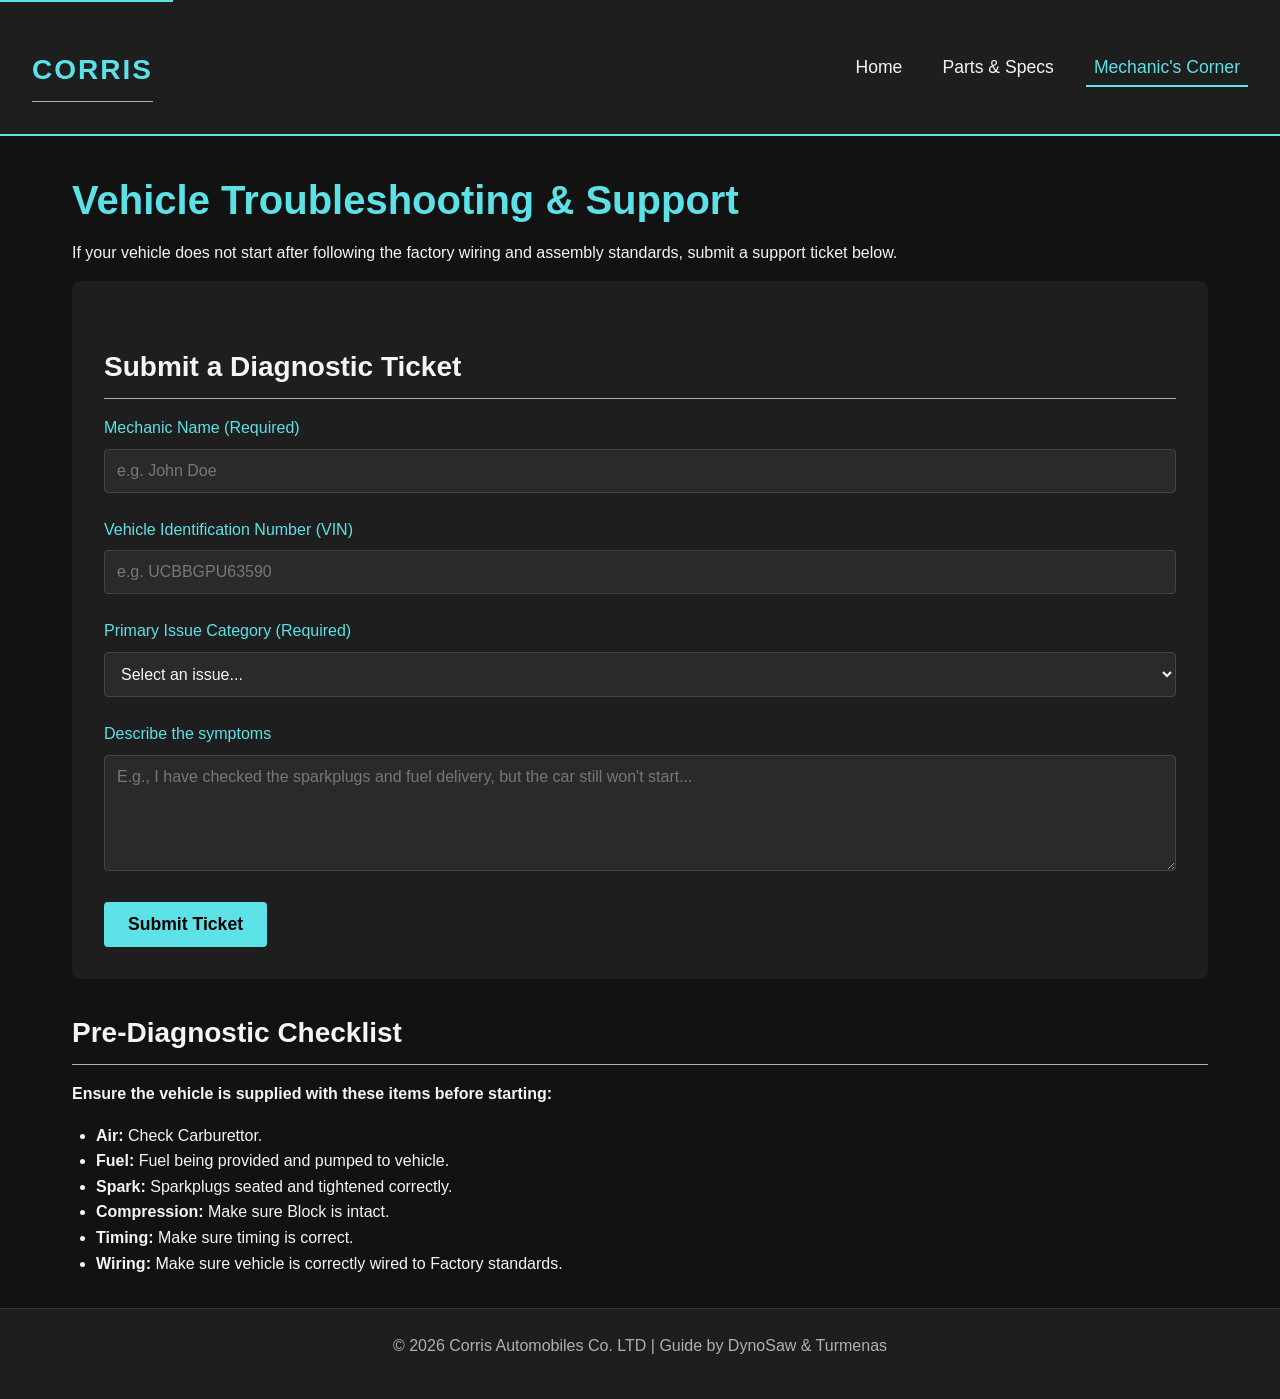
==== contact.html @ 5069670e "oi oio" ====
<!DOCTYPE html>
<html lang="en">
<head>
    <meta charset="UTF-8">
    <meta name="viewport" content="width=device-width, initial-scale=1.0">
    
    <!-- Privalomi SEO atributai -->
    <meta name="description" content="Submit your Corris Rivett troubleshooting issues. Get support for engine cranking, carburettor tuning, and wiring problems.">
    <meta name="keywords" content="Corris Rivett support, Troubleshooting, Engine issues, Mechanic help, My Winter Car">
    <meta name="author" content="Turmenas">
    
    <title>Mechanic's Support | Corris Rivett Manual</title>
    
    <link rel="stylesheet" href="css/style.css">
</head>
<body>

    <!-- 2.1 Operable: Keyboard accessible skip link -->
    <a href="#main-content" class="skip-link">Skip to main content</a>

    <!-- 4.1 Robust: Semantic header -->
    <header role="banner">
        <div class="logo-container">
            <h2>CORRIS</h2>
        </div>
        
        <!-- 3.3 Predictable: Consistent Navigation -->
        <nav id="main-nav" aria-label="Main Navigation" role="navigation">
            <ul>
                <li><a href="index.html">Home</a></li>
                <li><a href="parts.html">Parts & Specs</a></li>
                <!-- 4.2 ARIA: aria-current identifies the active page -->
                <li><a href="contact.html" class="active" aria-current="page">Mechanic's Corner</a></li>
            </ul>
        </nav>
    </header>

    <!-- 4.1 Robust: Main landmark -->
    <main id="main-content" role="main">
        
        <h1>Vehicle Troubleshooting & Support</h1>
        <p>If your vehicle does not start after following the factory wiring and assembly standards, submit a support ticket below.</p>

        <!-- PRIVALOMAS ELEMENTAS: FORMA SU BENT 3 ELEMENTAIS -->
        <section class="support-form-section" aria-labelledby="form-title">
            <h2 id="form-title">Submit a Diagnostic Ticket</h2>
            
            <!-- 3.2 Understandable: Aiški forma su label'iais ir aprašymais -->
            <form action="#" method="POST" class="diagnostic-form" novalidate>
                
                <!-- 1 Formos elementas: Text Input -->
                <div class="form-group">
                    <label for="mechanic-name">Mechanic Name (Required)</label>
                    <input type="text" id="mechanic-name" name="mechanic_name" required aria-required="true" placeholder="e.g. John Doe">
                </div>

                <!-- Papildomas elementas, kad forma atrodytų profesionaliau (VIN) -->
                <div class="form-group">
                    <label for="vin-number">Vehicle Identification Number (VIN)</label>
                    <input type="text" id="vin-number" name="vin_number" aria-describedby="vin-help" placeholder="e.g. UCBBGPU63590">
                    <!-- aria-describedby nuoroda į šį tekstą -->
                    <span id="vin-help" class="help-text"></span>
                </div>

                <!-- 2 Formos elementas: Select Dropdown (Paimta iš 45-46 psl.) -->
                <div class="form-group">
                    <label for="issue-type">Primary Issue Category (Required)</label>
                    <select id="issue-type" name="issue_type" required aria-required="true">
                        <option value="" disabled selected>Select an issue...</option>
                        <option value="crank-no-start">Vehicle Cranks but does not turn over</option>
                        <option value="starts-then-dies">Vehicle Turns over but shuts off shortly after</option>
                        <option value="chirping">High pitched chirping sound (Distributor)</option>
                        <option value="squealing">Constant squealing sound (Alternator/Fuel Pump)</option>
                        <option value="shooting-flames">Carburettor is shooting flames</option>
                        <option value="white-smoke">White smoke emerging from engine bay</option>
                        <option value="other">Other issue...</option>
                    </select>
                </div>

                <!-- 3 Formos elementas: Textarea -->
                <div class="form-group">
                    <label for="issue-description">Describe the symptoms</label>
                    <textarea id="issue-description" name="issue_description" rows="5" placeholder="E.g., I have checked the sparkplugs and fuel delivery, but the car still won't start..."></textarea>
                </div>

                <!-- Formos mygtukas -->
                <div class="form-actions">
                    <button type="submit" class="submit-btn">Submit Ticket</button>
                </div>

            </form>
        </section>

        <!-- Informacinė sekcija (Paimta iš 45 psl.) -->
        <section class="checklist-section" aria-labelledby="checklist-title">
            <h2 id="checklist-title">Pre-Diagnostic Checklist</h2>
            <p><strong>Ensure the vehicle is supplied with these items before starting:</strong></p>
            <ul>
                <li><strong>Air:</strong> Check Carburettor.</li>
                <li><strong>Fuel:</strong> Fuel being provided and pumped to vehicle.</li>
                <li><strong>Spark:</strong> Sparkplugs seated and tightened correctly.</li>
                <li><strong>Compression:</strong> Make sure Block is intact.</li>
                <li><strong>Timing:</strong> Make sure timing is correct.</li>
                <li><strong>Wiring:</strong> Make sure vehicle is correctly wired to Factory standards.</li>
            </ul>
        </section>
        
    </main>

    <footer role="contentinfo">
        <p>&copy; 2026 Corris Automobiles Co. LTD | Guide by DynoSaw & Turmenas</p>
    </footer>

</body>
</html>
---- css/style.css ----
/* ==========================================================================
   CSS RESET & VARIABLES (AAA Accessibility Standards)
   ========================================================================== */
:root {
    /* Colors - High Contrast for AAA (Dark Theme) */
    --bg-color: #121212;          /* Labai tamsus fonas */
    --surface-color: #1e1e1e;     /* Kortelių/Lentelių fonas */
    --text-color: #f5f5f5;        /* Beveik baltas tekstas (Contrast ratio > 15:1) */
    --text-muted: #b0b0b0;        /* Pagalbinis tekstas */
    --accent-color: #5ce1e6;      /* Corris Blue (Prisitaikyta tamsiam fonui) */
    --accent-hover: #3bc2c8;      
    --error-color: #ff5252;
    --focus-ring: 3px solid #ffab00; /* Ryškus geltonas fokusas klaviatūros naršymui */

    /* Typography using rem for 300% zoom scaling (WCAG 1.4) */
    --font-base: 1rem;            /* 16px */
    --font-h1: 2.5rem;            /* 40px */
    --font-h2: 1.75rem;           /* 28px */
    --font-h3: 1.25rem;           /* 20px */
}

/* Base Reset */
*, *::before, *::after {
    box-sizing: border-box;
    margin: 0;
    padding: 0;
}

body {
    font-family: 'Segoe UI', Tahoma, Geneva, Verdana, sans-serif;
    background-color: var(--bg-color);
    color: var(--text-color);
    line-height: 1.6;
    min-height: 100vh;
    display: flex;
    flex-direction: column;
}

/* ==========================================================================
   ACCESSIBILITY & UTILITIES
   ========================================================================== */
/* Skip to main content link (WCAG 2.1 Operable) */
.skip-link {
    position: absolute;
    top: -40px;
    left: 0;
    background: var(--accent-color);
    color: #000;
    padding: 8px;
    z-index: 100;
    font-weight: bold;
    text-decoration: none;
}

.skip-link:focus {
    top: 0;
    outline: var(--focus-ring);
}

/* Visas interaktyvus turinys turi turėti aiškų fokusą (WCAG 2.2) */
a:focus-visible, button:focus-visible, input:focus-visible, select:focus-visible, textarea:focus-visible, .table-container:focus-visible, .tuning-card:focus-visible {
    outline: var(--focus-ring);
    outline-offset: 2px;
}

/* Turn off smooth transitions if user prefers reduced motion (WCAG 2.4) */
@media (prefers-reduced-motion: reduce) {
    * {
        transition: none !important;
    }
}

/* ==========================================================================
   HEADER & NAVIGATION
   ========================================================================== */
header {
    background-color: var(--surface-color);
    padding: 1rem 2rem;
    display: flex;
    justify-content: space-between;
    align-items: center;
    border-bottom: 2px solid var(--accent-color);
}

.logo-container h2 {
    color: var(--accent-color);
    font-size: var(--font-h2);
    letter-spacing: 2px;
    text-transform: uppercase;
}

#main-nav ul {
    list-style: none;
    display: flex;
    gap: 1.5rem;
}

#main-nav a {
    color: var(--text-color);
    text-decoration: none;
    font-size: 1.1rem;
    font-weight: 500;
    padding: 0.5rem;
    border-bottom: 2px solid transparent;
    transition: color 0.3s, border-bottom 0.3s;
}

#main-nav a:hover {
    color: var(--accent-color);
}

#main-nav a.active {
    color: var(--accent-color);
    border-bottom: 2px solid var(--accent-color);
}

/* ==========================================================================
   MAIN CONTENT & TYPOGRAPHY
   ========================================================================== */
main {
    flex: 1;
    padding: 2rem;
    max-width: 1200px; /* Standartinis plotis tekstiniams puslapiams (Home/Contact) */
    margin: 0 auto;
    width: 100%;
    transition: max-width 0.3s ease; /* Sklandus perėjimas, jei keistųsi dydis */
}

main.wide-layout {
    max-width: 95%; /* Išnaudoja beveik visą ekrano plotį */
    padding: 2rem 4rem; /* Šiek tiek didesni tarpai šonuose, kad tekstas neliptų prie krašto */
}

h1 {
    font-size: var(--font-h1);
    margin-bottom: 0.5rem;
    color: var(--accent-color);
}

h2 {
    font-size: var(--font-h2);
    margin-top: 2rem;
    margin-bottom: 1rem;
    border-bottom: 1px solid var(--text-muted);
    padding-bottom: 0.5rem;
}

h3 {
    font-size: var(--font-h3);
    margin-top: 1.5rem;
    margin-bottom: 0.5rem;
    color: var(--accent-color);
}

p {
    margin-bottom: 1rem;
}

.section-divider {
    border: 0;
    height: 1px;
    background: #333;
    margin: 3rem 0;
}

.mini-divider {
    border: 0;
    height: 1px;
    background: #444;
    margin: 0.5rem 0;
}

/* ==========================================================================
   INDEX.HTML (HOME)
   ========================================================================== */
.hero-section {
    text-align: center;
    margin-bottom: 3rem;
}

.hero-image {
    max-width: 100%;
    height: auto;
    border-radius: 8px;
    margin-top: 1.5rem;
    border: 2px solid var(--surface-color);
    box-shadow: 0 4px 6px rgba(0,0,0,0.5);
}

/* ==========================================================================
   PARTS.HTML (LISTS & TABLES)
   ========================================================================== */
.parts-grid {
    display: grid;
    grid-template-columns: repeat(auto-fit, minmax(300px, 1fr));
    gap: 2rem;
}

.parts-category {
    background: var(--surface-color);
    padding: 1.5rem;
    border-radius: 8px;
}

.bolt-list {
    list-style: none;
    padding-left: 1.2rem; /* Vietos palikimas taškeliams */
}

.bolt-list li {
    margin-bottom: 0.5rem;
    position: relative;
    /* Pašaliname text-indent, nes jis gadina mygtukus. 
       Vietoj to naudojame pseudo-elementą taškui. */
}

.bolt-list li::before {
    content: "•";
    color: var(--accent-color);
    position: absolute;
    left: -1.2rem;
    font-weight: bold;
}

.jump-btn, .back-btn {
    display: inline-flex;       /* Pakeista į inline-flex geresniam centravimui */
    align-items: center;
    justify-content: center;
    background-color: transparent; /* Skaidrus fonas, tik rėmelis (švariau) */
    color: var(--accent-color);
    text-decoration: none;
    font-size: 0.8rem;
    font-weight: 600;
    text-transform: uppercase;
    padding: 4px 10px;          /* Didesnis paddingas, kad tekstas tilptų */
    border: 1px solid var(--accent-color);
    border-radius: 4px;
    margin-left: 10px;
    transition: all 0.2s ease-in-out;
    vertical-align: middle;     /* Sulygiuoja su tekstu */
    white-space: nowrap;        /* Neleidžia tekstui persilaužti */
    line-height: 1;             /* Ištaiso teksto aukštį mygtuke */
}

.jump-btn:hover, .back-btn:hover {
    background-color: var(--accent-color);
    color: #000;
    box-shadow: 0 0 8px var(--accent-color); /* Pridėtas švytėjimas užvedus */
}

.tuning-card {
    background: var(--surface-color);
    padding: 1.5rem;
    margin-bottom: 1.5rem;
    border-left: 4px solid var(--accent-color);
    border-radius: 4px;
}

.tuning-card ol {
    margin-left: 1.5rem;
    margin-bottom: 1rem;
}

.tuning-card ul {
    margin-left: 1.5rem;
    margin-bottom: 1rem;
}

/* TABLE STYLING */
.table-container {
    overflow-x: auto; /* Scrollable if zoomed in 300% */
    margin-bottom: 2rem;
    border-radius: 8px;
}

.specs-table, .tuning-table {
    width: 100%;
    border-collapse: collapse;
    background: var(--surface-color);
    text-align: left;
}

.specs-table caption, .tuning-table caption {
    padding: 0.5rem;
    font-style: italic;
    color: var(--text-muted);
    text-align: left;
}

th, td {
    padding: 1rem;
    border-bottom: 1px solid #333;
}

thead th {
    background-color: #2a2a2a;
    color: var(--accent-color);
    font-weight: bold;
}

tbody th {
    font-weight: 600;
    color: #ddd;
}

tbody tr:hover {
    background-color: #252525;
}

/* ==========================================================================
   CONTACT.HTML (FORMS)
   ========================================================================== */
.support-form-section {
    background: var(--surface-color);
    padding: 2rem;
    border-radius: 8px;
    margin-bottom: 2rem;
}

.form-group {
    margin-bottom: 1.5rem;
}

label {
    display: block;
    margin-bottom: 0.5rem;
    font-weight: 500;
    color: var(--accent-color);
}

.help-text {
    display: block;
    font-size: 0.85rem;
    color: var(--text-muted);
    margin-top: 0.25rem;
}

input[type="text"],
select,
textarea {
    width: 100%;
    padding: 0.75rem;
    border: 1px solid #444;
    border-radius: 4px;
    background-color: #2a2a2a;
    color: var(--text-color);
    font-family: inherit;
    font-size: var(--font-base);
}

input::placeholder,
textarea::placeholder {
    color: #777;
}

.submit-btn {
    background-color: var(--accent-color);
    color: #000;
    border: none;
    padding: 0.75rem 1.5rem;
    font-size: 1.1rem;
    font-weight: bold;
    border-radius: 4px;
    cursor: pointer;
    transition: background 0.3s;
}

.submit-btn:hover {
    background-color: var(--accent-hover);
}

.checklist-section ul {
    margin-left: 1.5rem;
}

/* ==========================================================================
   FOOTER
   ========================================================================== */
footer {
    background-color: var(--surface-color);
    text-align: center;
    padding: 1.5rem;
    border-top: 1px solid #333;
    color: var(--text-muted);
    margin-top: auto;
}

/* ==========================================================================
   RESPONSIVE DESIGN (Mobile support)
   ========================================================================== */
@media (max-width: 768px) {
    header {
        flex-direction: column;
        gap: 1rem;
    }
    
    #main-nav ul {
        flex-wrap: wrap;
        justify-content: center;
    }
    
    .parts-grid {
        grid-template-columns: 1fr;
    }
    main.wide-layout {
        padding: 1rem;
        max-width: 100%;
    }
}
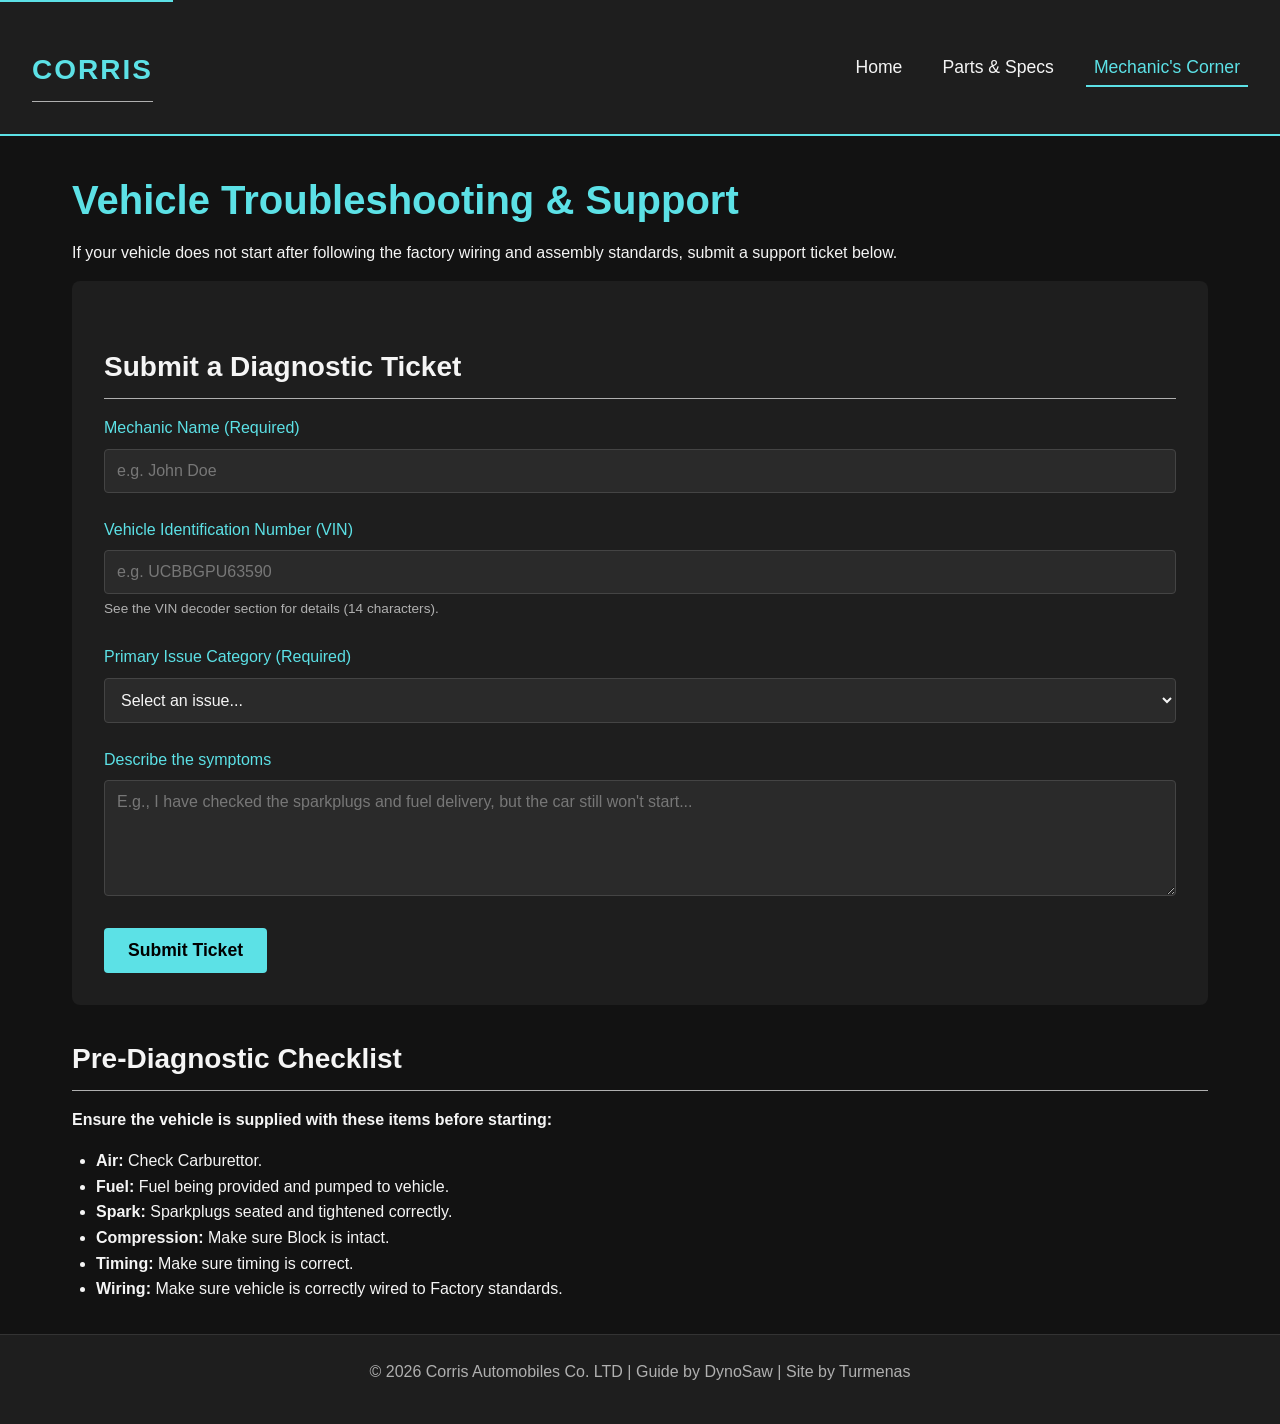
==== commit 39c0df96: "Add files via upload" ====
--- a/contact.html
+++ b/contact.html
@@ -3,69 +3,53 @@
 <head>
     <meta charset="UTF-8">
     <meta name="viewport" content="width=device-width, initial-scale=1.0">
-    
-    <!-- Privalomi SEO atributai -->
     <meta name="description" content="Submit your Corris Rivett troubleshooting issues. Get support for engine cranking, carburettor tuning, and wiring problems.">
     <meta name="keywords" content="Corris Rivett support, Troubleshooting, Engine issues, Mechanic help, My Winter Car">
     <meta name="author" content="Turmenas">
-    
     <title>Mechanic's Support | Corris Rivett Manual</title>
-    
     <link rel="stylesheet" href="css/style.css">
 </head>
 <body>
 
-    <!-- 2.1 Operable: Keyboard accessible skip link -->
     <a href="#main-content" class="skip-link">Skip to main content</a>
 
-    <!-- 4.1 Robust: Semantic header -->
-    <header role="banner">
+    <header>
         <div class="logo-container">
             <h2>CORRIS</h2>
         </div>
-        
-        <!-- 3.3 Predictable: Consistent Navigation -->
-        <nav id="main-nav" aria-label="Main Navigation" role="navigation">
+        <nav id="main-nav" aria-label="Main Navigation">
             <ul>
                 <li><a href="index.html">Home</a></li>
                 <li><a href="parts.html">Parts & Specs</a></li>
-                <!-- 4.2 ARIA: aria-current identifies the active page -->
                 <li><a href="contact.html" class="active" aria-current="page">Mechanic's Corner</a></li>
             </ul>
         </nav>
     </header>
 
-    <!-- 4.1 Robust: Main landmark -->
-    <main id="main-content" role="main">
+    <main id="main-content">
         
         <h1>Vehicle Troubleshooting & Support</h1>
         <p>If your vehicle does not start after following the factory wiring and assembly standards, submit a support ticket below.</p>
 
-        <!-- PRIVALOMAS ELEMENTAS: FORMA SU BENT 3 ELEMENTAIS -->
         <section class="support-form-section" aria-labelledby="form-title">
             <h2 id="form-title">Submit a Diagnostic Ticket</h2>
             
-            <!-- 3.2 Understandable: Aiški forma su label'iais ir aprašymais -->
             <form action="#" method="POST" class="diagnostic-form" novalidate>
                 
-                <!-- 1 Formos elementas: Text Input -->
                 <div class="form-group">
                     <label for="mechanic-name">Mechanic Name (Required)</label>
-                    <input type="text" id="mechanic-name" name="mechanic_name" required aria-required="true" placeholder="e.g. John Doe">
+                    <input type="text" id="mechanic-name" name="mechanic_name" required placeholder="e.g. John Doe">
                 </div>
 
-                <!-- Papildomas elementas, kad forma atrodytų profesionaliau (VIN) -->
                 <div class="form-group">
                     <label for="vin-number">Vehicle Identification Number (VIN)</label>
                     <input type="text" id="vin-number" name="vin_number" aria-describedby="vin-help" placeholder="e.g. UCBBGPU63590">
-                    <!-- aria-describedby nuoroda į šį tekstą -->
-                    <span id="vin-help" class="help-text"></span>
+                    <span id="vin-help" class="help-text">See the VIN decoder section for details (14 characters).</span>
                 </div>
 
-                <!-- 2 Formos elementas: Select Dropdown (Paimta iš 45-46 psl.) -->
                 <div class="form-group">
                     <label for="issue-type">Primary Issue Category (Required)</label>
-                    <select id="issue-type" name="issue_type" required aria-required="true">
+                    <select id="issue-type" name="issue_type" required>
                         <option value="" disabled selected>Select an issue...</option>
                         <option value="crank-no-start">Vehicle Cranks but does not turn over</option>
                         <option value="starts-then-dies">Vehicle Turns over but shuts off shortly after</option>
@@ -77,13 +61,11 @@
                     </select>
                 </div>
 
-                <!-- 3 Formos elementas: Textarea -->
                 <div class="form-group">
                     <label for="issue-description">Describe the symptoms</label>
                     <textarea id="issue-description" name="issue_description" rows="5" placeholder="E.g., I have checked the sparkplugs and fuel delivery, but the car still won't start..."></textarea>
                 </div>
 
-                <!-- Formos mygtukas -->
                 <div class="form-actions">
                     <button type="submit" class="submit-btn">Submit Ticket</button>
                 </div>
@@ -91,7 +73,6 @@
             </form>
         </section>
 
-        <!-- Informacinė sekcija (Paimta iš 45 psl.) -->
         <section class="checklist-section" aria-labelledby="checklist-title">
             <h2 id="checklist-title">Pre-Diagnostic Checklist</h2>
             <p><strong>Ensure the vehicle is supplied with these items before starting:</strong></p>
@@ -107,8 +88,8 @@
         
     </main>
 
-    <footer role="contentinfo">
-        <p>&copy; 2026 Corris Automobiles Co. LTD | Guide by DynoSaw & Turmenas</p>
+    <footer>
+        <p>&copy; 2026 Corris Automobiles Co. LTD | Guide by DynoSaw | Site by Turmenas</p>
     </footer>
 
 </body>
--- a/css/style.css
+++ b/css/style.css
@@ -12,7 +12,7 @@
     --error-color: #ff5252;
     --focus-ring: 3px solid #ffab00; /* Ryškus geltonas fokusas klaviatūros naršymui */
 
-    /* Typography using rem for 300% zoom scaling (WCAG 1.4) */
+    
     --font-base: 1rem;            /* 16px */
     --font-h1: 2.5rem;            /* 40px */
     --font-h2: 1.75rem;           /* 28px */
@@ -39,7 +39,6 @@
 /* ==========================================================================
    ACCESSIBILITY & UTILITIES
    ========================================================================== */
-/* Skip to main content link (WCAG 2.1 Operable) */
 .skip-link {
     position: absolute;
     top: -40px;
@@ -57,13 +56,11 @@
     outline: var(--focus-ring);
 }
 
-/* Visas interaktyvus turinys turi turėti aiškų fokusą (WCAG 2.2) */
 a:focus-visible, button:focus-visible, input:focus-visible, select:focus-visible, textarea:focus-visible, .table-container:focus-visible, .tuning-card:focus-visible {
     outline: var(--focus-ring);
     outline-offset: 2px;
 }
 
-/* Turn off smooth transitions if user prefers reduced motion (WCAG 2.4) */
 @media (prefers-reduced-motion: reduce) {
     * {
         transition: none !important;
@@ -120,15 +117,15 @@
 main {
     flex: 1;
     padding: 2rem;
-    max-width: 1200px; /* Standartinis plotis tekstiniams puslapiams (Home/Contact) */
+    max-width: 1200px; 
     margin: 0 auto;
     width: 100%;
-    transition: max-width 0.3s ease; /* Sklandus perėjimas, jei keistųsi dydis */
+    transition: max-width 0.3s ease; 
 }
 
 main.wide-layout {
-    max-width: 95%; /* Išnaudoja beveik visą ekrano plotį */
-    padding: 2rem 4rem; /* Šiek tiek didesni tarpai šonuose, kad tekstas neliptų prie krašto */
+    max-width: 95%; 
+    padding: 2rem 4rem; 
 }
 
 h1 {
@@ -204,14 +201,12 @@
 
 .bolt-list {
     list-style: none;
-    padding-left: 1.2rem; /* Vietos palikimas taškeliams */
+    padding-left: 1.2rem; 
 }
 
 .bolt-list li {
     margin-bottom: 0.5rem;
     position: relative;
-    /* Pašaliname text-indent, nes jis gadina mygtukus. 
-       Vietoj to naudojame pseudo-elementą taškui. */
 }
 
 .bolt-list li::before {
@@ -223,29 +218,29 @@
 }
 
 .jump-btn, .back-btn {
-    display: inline-flex;       /* Pakeista į inline-flex geresniam centravimui */
+    display: inline-flex;       
     align-items: center;
     justify-content: center;
-    background-color: transparent; /* Skaidrus fonas, tik rėmelis (švariau) */
+    background-color: transparent; 
     color: var(--accent-color);
     text-decoration: none;
     font-size: 0.8rem;
     font-weight: 600;
     text-transform: uppercase;
-    padding: 4px 10px;          /* Didesnis paddingas, kad tekstas tilptų */
+    padding: 4px 10px;         
     border: 1px solid var(--accent-color);
     border-radius: 4px;
     margin-left: 10px;
     transition: all 0.2s ease-in-out;
-    vertical-align: middle;     /* Sulygiuoja su tekstu */
-    white-space: nowrap;        /* Neleidžia tekstui persilaužti */
-    line-height: 1;             /* Ištaiso teksto aukštį mygtuke */
+    vertical-align: middle;     
+    white-space: nowrap;        
+    line-height: 1;             
 }
 
 .jump-btn:hover, .back-btn:hover {
     background-color: var(--accent-color);
     color: #000;
-    box-shadow: 0 0 8px var(--accent-color); /* Pridėtas švytėjimas užvedus */
+    box-shadow: 0 0 8px var(--accent-color); 
 }
 
 .tuning-card {
@@ -268,7 +263,7 @@
 
 /* TABLE STYLING */
 .table-container {
-    overflow-x: auto; /* Scrollable if zoomed in 300% */
+    overflow-x: auto; 
     margin-bottom: 2rem;
     border-radius: 8px;
 }
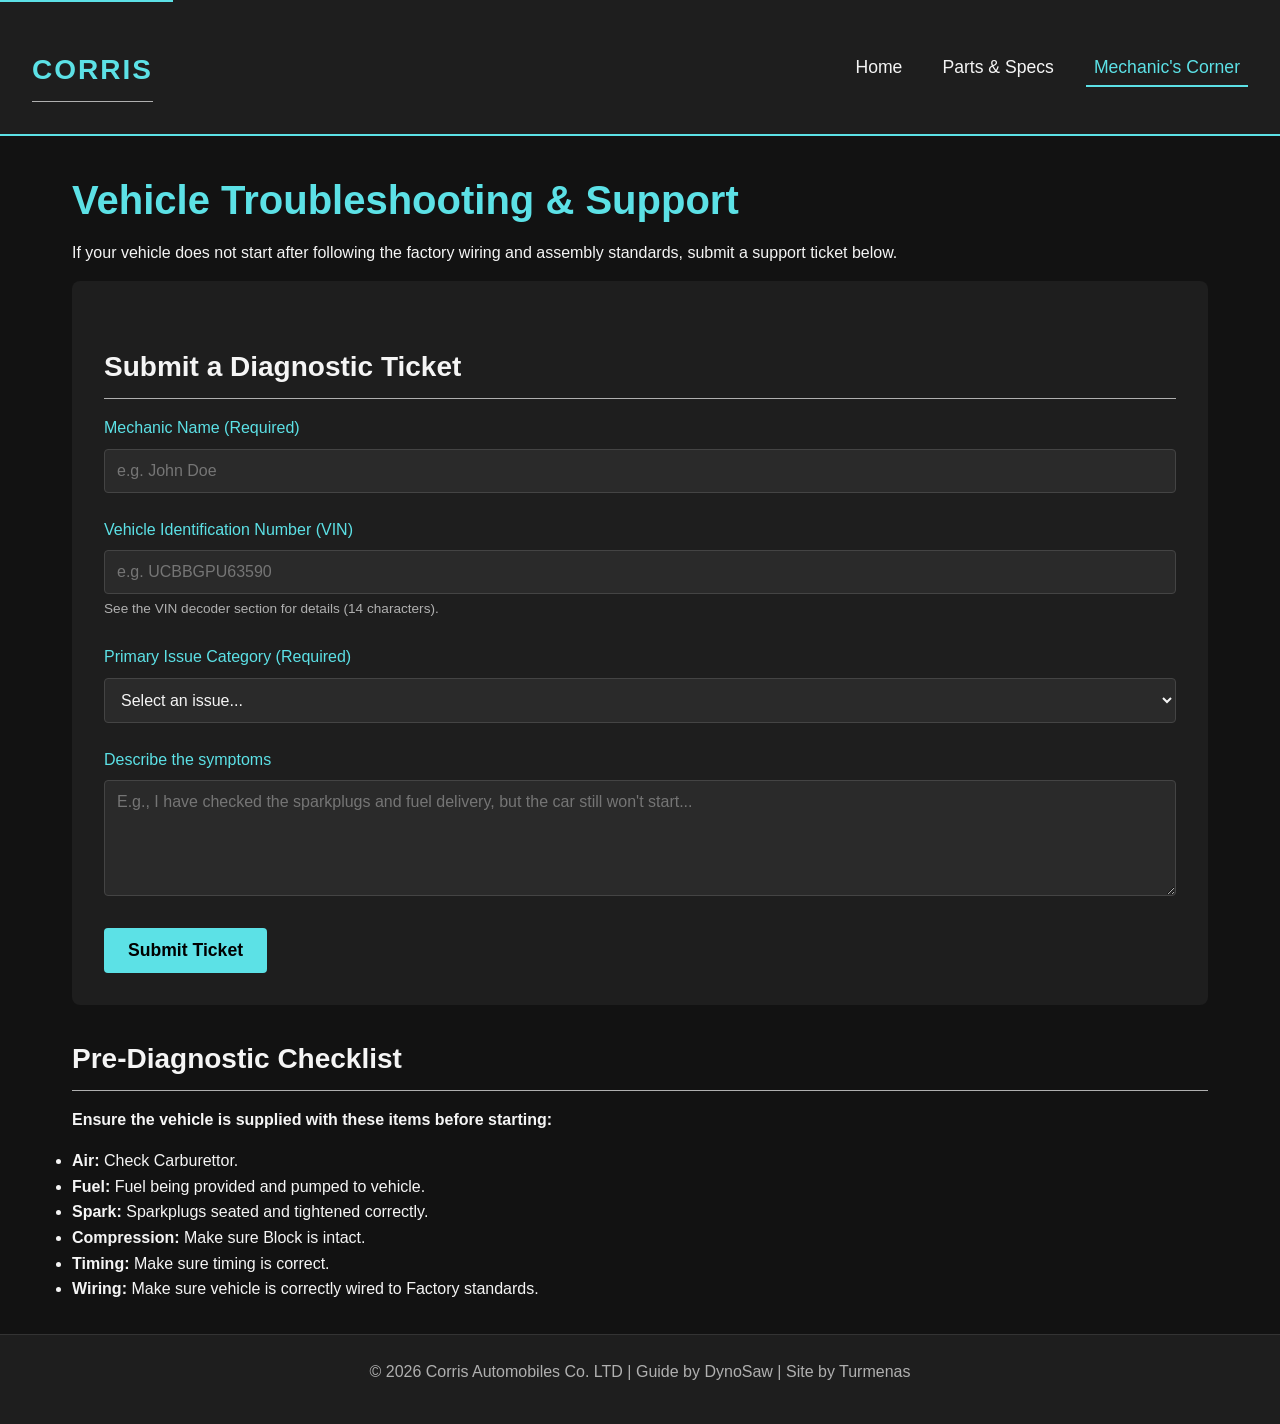
==== commit 98fab7fc: "contact.html no longer sends to error page triple T sahur" ====
--- a/contact.html
+++ b/contact.html
@@ -67,7 +67,7 @@
                 </div>
 
                 <div class="form-actions">
-                    <button type="submit" class="submit-btn">Submit Ticket</button>
+                    <button type="button" class="submit-btn">Submit Ticket</button>
                 </div>
 
             </form>
--- a/css/style.css
+++ b/css/style.css
@@ -1,25 +1,23 @@
 /* ==========================================================================
-   CSS RESET & VARIABLES (AAA Accessibility Standards)
+   1. VARIABLES & RESETS (AAA Accessibility Standards)
    ========================================================================== */
 :root {
-    /* Colors - High Contrast for AAA (Dark Theme) */
-    --bg-color: #121212;          /* Labai tamsus fonas */
-    --surface-color: #1e1e1e;     /* Kortelių/Lentelių fonas */
-    --text-color: #f5f5f5;        /* Beveik baltas tekstas (Contrast ratio > 15:1) */
-    --text-muted: #b0b0b0;        /* Pagalbinis tekstas */
-    --accent-color: #5ce1e6;      /* Corris Blue (Prisitaikyta tamsiam fonui) */
-    --accent-hover: #3bc2c8;      
-    --error-color: #ff5252;
-    --focus-ring: 3px solid #ffab00; /* Ryškus geltonas fokusas klaviatūros naršymui */
-
+    /* Colors - High Contrast */
+    --bg-color: #121212;
+    --surface-color: #1e1e1e;
+    --text-color: #f5f5f5;
+    --text-muted: #b0b0b0;
+    --accent-color: #5ce1e6;
+    --accent-hover: #3bc2c8;
+    --focus-ring: 3px solid #ffab00;
     
-    --font-base: 1rem;            /* 16px */
-    --font-h1: 2.5rem;            /* 40px */
-    --font-h2: 1.75rem;           /* 28px */
-    --font-h3: 1.25rem;           /* 20px */
-}
-
-/* Base Reset */
+    /* Typography */
+    --font-base: 1rem;
+    --font-h1: 2.5rem;
+    --font-h2: 1.75rem;
+    --font-h3: 1.25rem;
+}
+
 *, *::before, *::after {
     box-sizing: border-box;
     margin: 0;
@@ -36,8 +34,12 @@
     flex-direction: column;
 }
 
-/* ==========================================================================
-   ACCESSIBILITY & UTILITIES
+@media (prefers-reduced-motion: reduce) {
+    * { transition: none !important; animation: none !important; }
+}
+
+/* ==========================================================================
+   2. ACCESSIBILITY & FOCUS STATES
    ========================================================================== */
 .skip-link {
     position: absolute;
@@ -46,29 +48,41 @@
     background: var(--accent-color);
     color: #000;
     padding: 8px;
-    z-index: 100;
+    z-index: 1000;
     font-weight: bold;
     text-decoration: none;
 }
 
-.skip-link:focus {
-    top: 0;
-    outline: var(--focus-ring);
-}
-
-a:focus-visible, button:focus-visible, input:focus-visible, select:focus-visible, textarea:focus-visible, .table-container:focus-visible, .tuning-card:focus-visible {
+.skip-link:focus { top: 0; outline: var(--focus-ring); }
+
+a:focus-visible, button:focus-visible, input:focus-visible, select:focus-visible, 
+textarea:focus-visible, .table-container:focus-visible, .tuning-card:focus-visible {
     outline: var(--focus-ring);
     outline-offset: 2px;
 }
 
-@media (prefers-reduced-motion: reduce) {
-    * {
-        transition: none !important;
-    }
-}
-
-/* ==========================================================================
-   HEADER & NAVIGATION
+/* ==========================================================================
+   3. TYPOGRAPHY & LAYOUT
+   ========================================================================== */
+h1 { font-size: var(--font-h1); margin-bottom: 0.5rem; color: var(--accent-color); }
+h2 { font-size: var(--font-h2); margin-top: 2rem; margin-bottom: 1rem; border-bottom: 1px solid var(--text-muted); padding-bottom: 0.5rem; }
+h3 { font-size: var(--font-h3); margin-top: 1.5rem; margin-bottom: 0.5rem; color: var(--accent-color); }
+p { margin-bottom: 1rem; }
+
+.section-divider { border: 0; height: 1px; background: #333; margin: 3rem 0; }
+.mini-divider { border: 0; height: 1px; background: #444; margin: 0.5rem 0; }
+
+main {
+    flex: 1;
+    padding: 2rem;
+    max-width: 1200px; 
+    margin: 0 auto;
+    width: 100%;
+}
+main.wide-layout { max-width: 95%; padding: 2rem 4rem; }
+
+/* ==========================================================================
+   4. NAVIGATION & FOOTER
    ========================================================================== */
 header {
     background-color: var(--surface-color);
@@ -86,12 +100,7 @@
     text-transform: uppercase;
 }
 
-#main-nav ul {
-    list-style: none;
-    display: flex;
-    gap: 1.5rem;
-}
-
+#main-nav ul { list-style: none; display: flex; gap: 1.5rem; }
 #main-nav a {
     color: var(--text-color);
     text-decoration: none;
@@ -101,276 +110,9 @@
     border-bottom: 2px solid transparent;
     transition: color 0.3s, border-bottom 0.3s;
 }
-
-#main-nav a:hover {
-    color: var(--accent-color);
-}
-
-#main-nav a.active {
-    color: var(--accent-color);
-    border-bottom: 2px solid var(--accent-color);
-}
-
-/* ==========================================================================
-   MAIN CONTENT & TYPOGRAPHY
-   ========================================================================== */
-main {
-    flex: 1;
-    padding: 2rem;
-    max-width: 1200px; 
-    margin: 0 auto;
-    width: 100%;
-    transition: max-width 0.3s ease; 
-}
-
-main.wide-layout {
-    max-width: 95%; 
-    padding: 2rem 4rem; 
-}
-
-h1 {
-    font-size: var(--font-h1);
-    margin-bottom: 0.5rem;
-    color: var(--accent-color);
-}
-
-h2 {
-    font-size: var(--font-h2);
-    margin-top: 2rem;
-    margin-bottom: 1rem;
-    border-bottom: 1px solid var(--text-muted);
-    padding-bottom: 0.5rem;
-}
-
-h3 {
-    font-size: var(--font-h3);
-    margin-top: 1.5rem;
-    margin-bottom: 0.5rem;
-    color: var(--accent-color);
-}
-
-p {
-    margin-bottom: 1rem;
-}
-
-.section-divider {
-    border: 0;
-    height: 1px;
-    background: #333;
-    margin: 3rem 0;
-}
-
-.mini-divider {
-    border: 0;
-    height: 1px;
-    background: #444;
-    margin: 0.5rem 0;
-}
-
-/* ==========================================================================
-   INDEX.HTML (HOME)
-   ========================================================================== */
-.hero-section {
-    text-align: center;
-    margin-bottom: 3rem;
-}
-
-.hero-image {
-    max-width: 100%;
-    height: auto;
-    border-radius: 8px;
-    margin-top: 1.5rem;
-    border: 2px solid var(--surface-color);
-    box-shadow: 0 4px 6px rgba(0,0,0,0.5);
-}
-
-/* ==========================================================================
-   PARTS.HTML (LISTS & TABLES)
-   ========================================================================== */
-.parts-grid {
-    display: grid;
-    grid-template-columns: repeat(auto-fit, minmax(300px, 1fr));
-    gap: 2rem;
-}
-
-.parts-category {
-    background: var(--surface-color);
-    padding: 1.5rem;
-    border-radius: 8px;
-}
-
-.bolt-list {
-    list-style: none;
-    padding-left: 1.2rem; 
-}
-
-.bolt-list li {
-    margin-bottom: 0.5rem;
-    position: relative;
-}
-
-.bolt-list li::before {
-    content: "•";
-    color: var(--accent-color);
-    position: absolute;
-    left: -1.2rem;
-    font-weight: bold;
-}
-
-.jump-btn, .back-btn {
-    display: inline-flex;       
-    align-items: center;
-    justify-content: center;
-    background-color: transparent; 
-    color: var(--accent-color);
-    text-decoration: none;
-    font-size: 0.8rem;
-    font-weight: 600;
-    text-transform: uppercase;
-    padding: 4px 10px;         
-    border: 1px solid var(--accent-color);
-    border-radius: 4px;
-    margin-left: 10px;
-    transition: all 0.2s ease-in-out;
-    vertical-align: middle;     
-    white-space: nowrap;        
-    line-height: 1;             
-}
-
-.jump-btn:hover, .back-btn:hover {
-    background-color: var(--accent-color);
-    color: #000;
-    box-shadow: 0 0 8px var(--accent-color); 
-}
-
-.tuning-card {
-    background: var(--surface-color);
-    padding: 1.5rem;
-    margin-bottom: 1.5rem;
-    border-left: 4px solid var(--accent-color);
-    border-radius: 4px;
-}
-
-.tuning-card ol {
-    margin-left: 1.5rem;
-    margin-bottom: 1rem;
-}
-
-.tuning-card ul {
-    margin-left: 1.5rem;
-    margin-bottom: 1rem;
-}
-
-/* TABLE STYLING */
-.table-container {
-    overflow-x: auto; 
-    margin-bottom: 2rem;
-    border-radius: 8px;
-}
-
-.specs-table, .tuning-table {
-    width: 100%;
-    border-collapse: collapse;
-    background: var(--surface-color);
-    text-align: left;
-}
-
-.specs-table caption, .tuning-table caption {
-    padding: 0.5rem;
-    font-style: italic;
-    color: var(--text-muted);
-    text-align: left;
-}
-
-th, td {
-    padding: 1rem;
-    border-bottom: 1px solid #333;
-}
-
-thead th {
-    background-color: #2a2a2a;
-    color: var(--accent-color);
-    font-weight: bold;
-}
-
-tbody th {
-    font-weight: 600;
-    color: #ddd;
-}
-
-tbody tr:hover {
-    background-color: #252525;
-}
-
-/* ==========================================================================
-   CONTACT.HTML (FORMS)
-   ========================================================================== */
-.support-form-section {
-    background: var(--surface-color);
-    padding: 2rem;
-    border-radius: 8px;
-    margin-bottom: 2rem;
-}
-
-.form-group {
-    margin-bottom: 1.5rem;
-}
-
-label {
-    display: block;
-    margin-bottom: 0.5rem;
-    font-weight: 500;
-    color: var(--accent-color);
-}
-
-.help-text {
-    display: block;
-    font-size: 0.85rem;
-    color: var(--text-muted);
-    margin-top: 0.25rem;
-}
-
-input[type="text"],
-select,
-textarea {
-    width: 100%;
-    padding: 0.75rem;
-    border: 1px solid #444;
-    border-radius: 4px;
-    background-color: #2a2a2a;
-    color: var(--text-color);
-    font-family: inherit;
-    font-size: var(--font-base);
-}
-
-input::placeholder,
-textarea::placeholder {
-    color: #777;
-}
-
-.submit-btn {
-    background-color: var(--accent-color);
-    color: #000;
-    border: none;
-    padding: 0.75rem 1.5rem;
-    font-size: 1.1rem;
-    font-weight: bold;
-    border-radius: 4px;
-    cursor: pointer;
-    transition: background 0.3s;
-}
-
-.submit-btn:hover {
-    background-color: var(--accent-hover);
-}
-
-.checklist-section ul {
-    margin-left: 1.5rem;
-}
-
-/* ==========================================================================
-   FOOTER
-   ========================================================================== */
+#main-nav a:hover { color: var(--accent-color); }
+#main-nav a.active { color: var(--accent-color); border-bottom: 2px solid var(--accent-color); }
+
 footer {
     background-color: var(--surface-color);
     text-align: center;
@@ -381,24 +123,148 @@
 }
 
 /* ==========================================================================
-   RESPONSIVE DESIGN (Mobile support)
-   ========================================================================== */
-@media (max-width: 768px) {
-    header {
-        flex-direction: column;
-        gap: 1rem;
-    }
+   5. COMPONENTS (Buttons, Lists, Tables, Cards)
+   ========================================================================== */
+/* Buttons */
+.jump-btn, .back-btn, .submit-btn {
+    display: inline-flex;
+    align-items: center;
+    justify-content: center;
+    font-weight: 600;
+    transition: all 0.2s ease-in-out;
+    cursor: pointer;
+}
+
+.jump-btn, .back-btn {
+    background-color: transparent;
+    color: var(--accent-color);
+    text-decoration: none;
+    font-size: 0.8rem;
+    text-transform: uppercase;
+    padding: 4px 10px;
+    border: 1px solid var(--accent-color);
+    border-radius: 4px;
+    margin-left: 10px;
+    line-height: 1;
+}
+.jump-btn:hover, .back-btn:hover { background-color: var(--accent-color); color: #000; box-shadow: 0 0 8px var(--accent-color); }
+
+/* Bolt Lists */
+.bolt-list { list-style: none; padding-left: 1.2rem; }
+.bolt-list li { margin-bottom: 0.5rem; position: relative; }
+.bolt-list li::before { content: "•"; color: var(--accent-color); position: absolute; left: -1.2rem; font-weight: bold; }
+
+/* Tables */
+.table-container { overflow-x: auto; margin-bottom: 2rem; border-radius: 8px; }
+.specs-table, .tuning-table { width: 100%; border-collapse: collapse; background: var(--surface-color); text-align: left; }
+.specs-table caption, .tuning-table caption { padding: 0.5rem; font-style: italic; color: var(--text-muted); text-align: left; }
+th, td { padding: 1rem; border-bottom: 1px solid #333; }
+thead th { background-color: #2a2a2a; color: var(--accent-color); font-weight: bold; }
+tbody th { font-weight: 600; color: #ddd; }
+tbody tr:hover { background-color: #252525; }
+
+/* Forms */
+.support-form-section { background: var(--surface-color); padding: 2rem; border-radius: 8px; margin-bottom: 2rem; }
+.form-group { margin-bottom: 1.5rem; }
+label { display: block; margin-bottom: 0.5rem; font-weight: 500; color: var(--accent-color); }
+.help-text { display: block; font-size: 0.85rem; color: var(--text-muted); margin-top: 0.25rem; }
+input[type="text"], select, textarea { width: 100%; padding: 0.75rem; border: 1px solid #444; border-radius: 4px; background-color: #2a2a2a; color: var(--text-color); font-family: inherit; font-size: var(--font-base); }
+.submit-btn { background-color: var(--accent-color); color: #000; border: none; padding: 0.75rem 1.5rem; font-size: 1.1rem; border-radius: 4px; }
+.submit-btn:hover { background-color: var(--accent-hover); }
+
+/* ==========================================================================
+   6. PAGE SPECIFIC STYLES (Index & Parts)
+   ========================================================================== */
+/* Index Hero */
+.hero-section { text-align: center; margin-bottom: 3rem; }
+.hero-image { max-width: 100%; height: auto; border-radius: 8px; margin-top: 1.5rem; border: 2px solid var(--surface-color); box-shadow: 0 4px 6px rgba(0,0,0,0.5); }
+
+/* Parts Layouts */
+.parts-grid { display: grid; grid-template-columns: repeat(auto-fit, minmax(400px, 1fr)); gap: 2rem; }
+.parts-category { background: var(--surface-color); padding: 1.5rem; border-radius: 8px; display: flex; justify-content: space-between; gap: 1rem; align-items: flex-start; }
+.parts-content { flex: 1; }
+.parts-image-container { width: 120px; flex-shrink: 0; }
+.category-img { width: 100%; height: auto; border-radius: 4px; border: 1px solid #444; }
+
+.tuning-card { background: var(--surface-color); padding: 1.5rem; margin-bottom: 1.5rem; border-left: 4px solid var(--accent-color); border-radius: 4px; display: grid; grid-template-columns: 1fr 300px; gap: 2rem; align-items: start; }
+.tuning-card ol, .tuning-card ul { margin-left: 1.5rem; margin-bottom: 1rem; }
+.tuning-image img { width: 100%; height: auto; border-radius: 4px; box-shadow: 0 4px 6px rgba(0,0,0,0.3); border: 1px solid #444; }
+
+/* ==========================================================================
+   7. ADVANCED CSS-ONLY FILTERING LOGIC (Cleaned up)
+   ========================================================================== */
+input.filter-cb { position: absolute; opacity: 0; pointer-events: none; }
+
+.sticky-filter {
+    position: sticky;
+    top: 0;
+    z-index: 100;
+    background-color: rgba(18, 18, 18, 0.95);
+    backdrop-filter: blur(5px);
+    padding: 1rem 0;
+    margin-bottom: 2rem;
+    border-bottom: 1px solid var(--accent-color);
+}
+.filter-summary { cursor: pointer; font-size: 1.2rem; font-weight: bold; color: var(--accent-color); list-style: none; display: inline-flex; align-items: center; padding: 0.5rem 0; }
+.filter-summary::-webkit-details-marker { display: none; }
+.filter-summary::before { content: "▼"; margin-right: 0.5rem; font-size: 0.8rem; transition: transform 0.3s ease; }
+.sticky-filter[open] .filter-summary::before { transform: rotate(180deg); }
+
+.filter-controls { display: flex; flex-wrap: wrap; gap: 1rem; margin-top: 1rem; }
+.filter-controls label { cursor: pointer; padding: 0.5rem 1.5rem; background-color: var(--surface-color); border: 1px solid var(--accent-color); border-radius: 4px; font-weight: bold; transition: all 0.2s ease; user-select: none; }
+.filter-controls label:hover { background-color: rgba(92, 225, 230, 0.1); }
+
+/* Focus and Checked States for Labels */
+input.filter-cb:focus-visible ~ .sticky-filter label { outline: var(--focus-ring); outline-offset: 2px; }
+main:has(#filter-engine:checked) label[for="filter-engine"],
+main:has(#filter-chassis:checked) label[for="filter-chassis"],
+main:has(#filter-body:checked) label[for="filter-body"],
+main:has(#filter-trim:checked) label[for="filter-trim"] {
+    background-color: var(--accent-color); color: #000; box-shadow: 0 0 10px rgba(92, 225, 230, 0.4);
+}
+
+/* --- THE FILTERING MAGIC --- */
+/* 1. If ANY filter is checked, hide all filterable items by default */
+main:has(.filter-cb:checked) .filterable-item { display: none; }
+
+/* 2. Show matched categories based on checked filters */
+main:has(#filter-engine:checked) .cat-engine.parts-category { display: flex; }
+main:has(#filter-engine:checked) .cat-engine.tuning-card { display: grid; }
+
+main:has(#filter-chassis:checked) .cat-chassis.parts-category { display: flex; }
+main:has(#filter-chassis:checked) .cat-chassis.tuning-card { display: grid; }
+
+main:has(#filter-body:checked) .cat-body.parts-category { display: flex; }
+main:has(#filter-trim:checked) .cat-trim { display: block; }
+
+/* 3. Hide entire sections if their related filters are NOT active */
+/* Parts Index only needs Engine, Chassis, or Body */
+main:has(.filter-cb:checked):not(:has(#filter-engine:checked)):not(:has(#filter-chassis:checked)):not(:has(#filter-body:checked)) #parts-index {
+    display: none;
+}
+/* Tuning Section only needs Engine or Chassis */
+main:has(.filter-cb:checked):not(:has(#filter-engine:checked)):not(:has(#filter-chassis:checked)) #tuning-section {
+    display: none;
+}
+/* Hide dividers to keep layout clean when filtering */
+main:has(.filter-cb:checked) .section-divider {
+    display: none;
+}
+
+.filterable-item { animation: fadeIn 0.4s ease-in-out; }
+@keyframes fadeIn { from { opacity: 0; transform: translateY(5px); } to { opacity: 1; transform: translateY(0); } }
+
+/* ==========================================================================
+   8. RESPONSIVE DESIGN (Mobile)
+   ========================================================================== */
+@media (max-width: 850px) {
+    header { flex-direction: column; gap: 1rem; }
+    #main-nav ul { flex-wrap: wrap; justify-content: center; }
+    main.wide-layout { padding: 1rem; max-width: 100%; }
+    .parts-grid { grid-template-columns: 1fr; }
     
-    #main-nav ul {
-        flex-wrap: wrap;
-        justify-content: center;
-    }
-    
-    .parts-grid {
-        grid-template-columns: 1fr;
-    }
-    main.wide-layout {
-        padding: 1rem;
-        max-width: 100%;
-    }
+    .parts-category { flex-direction: column-reverse; }
+    .parts-image-container { width: 100%; margin-bottom: 1rem; }
+    .tuning-card { grid-template-columns: 1fr; }
+    .tuning-image { margin-top: 1rem; width: 100%; max-width: 400px; }
 }
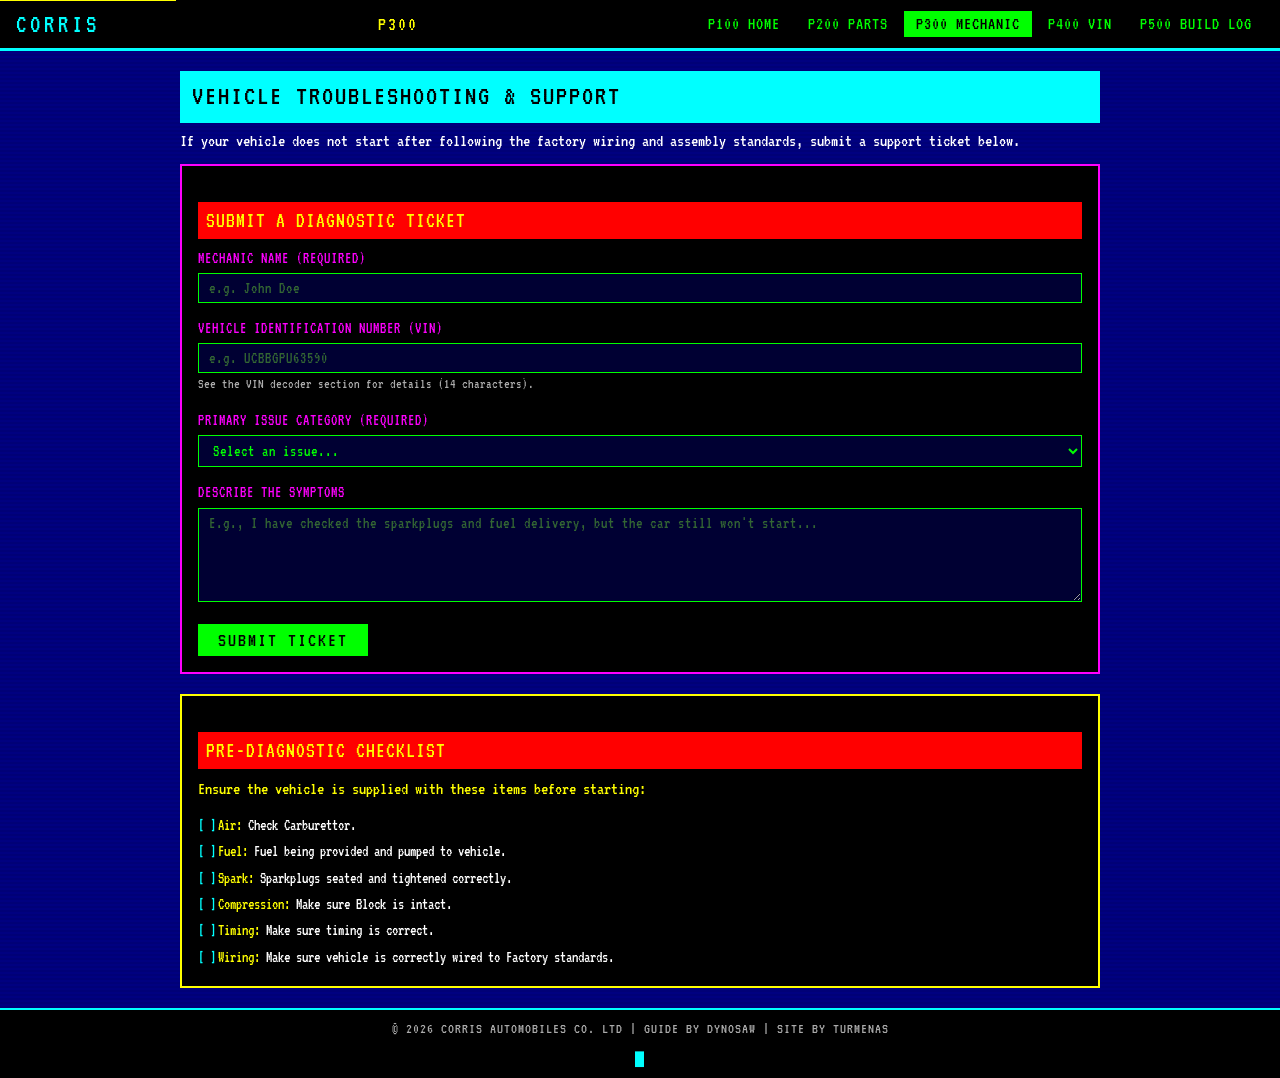
==== commit 1665046a: "Add files via upload" ====
--- a/contact.html
+++ b/contact.html
@@ -1,96 +1,103 @@
-<!DOCTYPE html>
-<html lang="en">
-<head>
-    <meta charset="UTF-8">
-    <meta name="viewport" content="width=device-width, initial-scale=1.0">
-    <meta name="description" content="Submit your Corris Rivett troubleshooting issues. Get support for engine cranking, carburettor tuning, and wiring problems.">
-    <meta name="keywords" content="Corris Rivett support, Troubleshooting, Engine issues, Mechanic help, My Winter Car">
-    <meta name="author" content="Turmenas">
-    <title>Mechanic's Support | Corris Rivett Manual</title>
-    <link rel="stylesheet" href="css/style.css">
-</head>
-<body>
-
-    <a href="#main-content" class="skip-link">Skip to main content</a>
-
-    <header>
-        <div class="logo-container">
-            <h2>CORRIS</h2>
-        </div>
-        <nav id="main-nav" aria-label="Main Navigation">
-            <ul>
-                <li><a href="index.html">Home</a></li>
-                <li><a href="parts.html">Parts & Specs</a></li>
-                <li><a href="contact.html" class="active" aria-current="page">Mechanic's Corner</a></li>
-            </ul>
-        </nav>
-    </header>
-
-    <main id="main-content">
-        
-        <h1>Vehicle Troubleshooting & Support</h1>
-        <p>If your vehicle does not start after following the factory wiring and assembly standards, submit a support ticket below.</p>
-
-        <section class="support-form-section" aria-labelledby="form-title">
-            <h2 id="form-title">Submit a Diagnostic Ticket</h2>
-            
-            <form action="#" method="POST" class="diagnostic-form" novalidate>
-                
-                <div class="form-group">
-                    <label for="mechanic-name">Mechanic Name (Required)</label>
-                    <input type="text" id="mechanic-name" name="mechanic_name" required placeholder="e.g. John Doe">
-                </div>
-
-                <div class="form-group">
-                    <label for="vin-number">Vehicle Identification Number (VIN)</label>
-                    <input type="text" id="vin-number" name="vin_number" aria-describedby="vin-help" placeholder="e.g. UCBBGPU63590">
-                    <span id="vin-help" class="help-text">See the VIN decoder section for details (14 characters).</span>
-                </div>
-
-                <div class="form-group">
-                    <label for="issue-type">Primary Issue Category (Required)</label>
-                    <select id="issue-type" name="issue_type" required>
-                        <option value="" disabled selected>Select an issue...</option>
-                        <option value="crank-no-start">Vehicle Cranks but does not turn over</option>
-                        <option value="starts-then-dies">Vehicle Turns over but shuts off shortly after</option>
-                        <option value="chirping">High pitched chirping sound (Distributor)</option>
-                        <option value="squealing">Constant squealing sound (Alternator/Fuel Pump)</option>
-                        <option value="shooting-flames">Carburettor is shooting flames</option>
-                        <option value="white-smoke">White smoke emerging from engine bay</option>
-                        <option value="other">Other issue...</option>
-                    </select>
-                </div>
-
-                <div class="form-group">
-                    <label for="issue-description">Describe the symptoms</label>
-                    <textarea id="issue-description" name="issue_description" rows="5" placeholder="E.g., I have checked the sparkplugs and fuel delivery, but the car still won't start..."></textarea>
-                </div>
-
-                <div class="form-actions">
-                    <button type="button" class="submit-btn">Submit Ticket</button>
-                </div>
-
-            </form>
-        </section>
-
-        <section class="checklist-section" aria-labelledby="checklist-title">
-            <h2 id="checklist-title">Pre-Diagnostic Checklist</h2>
-            <p><strong>Ensure the vehicle is supplied with these items before starting:</strong></p>
-            <ul>
-                <li><strong>Air:</strong> Check Carburettor.</li>
-                <li><strong>Fuel:</strong> Fuel being provided and pumped to vehicle.</li>
-                <li><strong>Spark:</strong> Sparkplugs seated and tightened correctly.</li>
-                <li><strong>Compression:</strong> Make sure Block is intact.</li>
-                <li><strong>Timing:</strong> Make sure timing is correct.</li>
-                <li><strong>Wiring:</strong> Make sure vehicle is correctly wired to Factory standards.</li>
-            </ul>
-        </section>
-        
-    </main>
-
-    <footer>
-        <p>&copy; 2026 Corris Automobiles Co. LTD | Guide by DynoSaw | Site by Turmenas</p>
-    </footer>
-
-</body>
+<!DOCTYPE html>
+<html lang="en">
+<head>
+    <meta charset="UTF-8">
+    <meta name="viewport" content="width=device-width, initial-scale=1.0">
+    <meta name="description" content="Submit your Corris Rivett troubleshooting issues. Get support for engine cranking, carburettor tuning, and wiring problems.">
+    <meta name="keywords" content="Corris Rivett support, Troubleshooting, Engine issues, Mechanic help, My Winter Car">
+    <meta name="author" content="Turmenas">
+    <title>Mechanic's Support | Corris Rivett Manual</title>
+    <link rel="stylesheet" href="css/variables.css">
+    <link rel="stylesheet" href="css/style.css">
+</head>
+<body>
+
+    <a href="#main-content" class="skip-link">Skip to main content</a>
+
+    <header>
+        <div class="logo-container">
+            <h2>CORRIS</h2>
+        </div>
+
+        <!-- Page number indicator — blue channel P300 -->
+        <span class="page-num">P300</span>
+
+        <nav id="main-nav" aria-label="Main Navigation">
+            <ul>
+                <li><a href="index.html">P100 Home</a></li>
+                <li><a href="parts.html">P200 Parts</a></li>
+                <li><a href="contact.html" class="active" aria-current="page">P300 Mechanic</a></li>
+                <li><a href="vin.html">P400 VIN</a></li>
+                <li><a href="buildlog.html">P500 Build Log</a></li>
+            </ul>
+        </nav>
+    </header>
+
+    <main id="main-content">
+        
+        <h1>Vehicle Troubleshooting & Support</h1>
+        <p>If your vehicle does not start after following the factory wiring and assembly standards, submit a support ticket below.</p>
+
+        <section class="support-form-section" aria-labelledby="form-title">
+            <h2 id="form-title">Submit a Diagnostic Ticket</h2>
+            
+            <form action="#" method="POST" class="diagnostic-form" novalidate>
+                
+                <div class="form-group">
+                    <label for="mechanic-name">Mechanic Name (Required)</label>
+                    <input type="text" id="mechanic-name" name="mechanic_name" required placeholder="e.g. John Doe">
+                </div>
+
+                <div class="form-group">
+                    <label for="vin-number">Vehicle Identification Number (VIN)</label>
+                    <input type="text" id="vin-number" name="vin_number" aria-describedby="vin-help" placeholder="e.g. UCBBGPU63590">
+                    <span id="vin-help" class="help-text">See the VIN decoder section for details (14 characters).</span>
+                </div>
+
+                <div class="form-group">
+                    <label for="issue-type">Primary Issue Category (Required)</label>
+                    <select id="issue-type" name="issue_type" required>
+                        <option value="" disabled selected>Select an issue...</option>
+                        <option value="crank-no-start">Vehicle Cranks but does not turn over</option>
+                        <option value="starts-then-dies">Vehicle Turns over but shuts off shortly after</option>
+                        <option value="chirping">High pitched chirping sound (Distributor)</option>
+                        <option value="squealing">Constant squealing sound (Alternator/Fuel Pump)</option>
+                        <option value="shooting-flames">Carburettor is shooting flames</option>
+                        <option value="white-smoke">White smoke emerging from engine bay</option>
+                        <option value="other">Other issue...</option>
+                    </select>
+                </div>
+
+                <div class="form-group">
+                    <label for="issue-description">Describe the symptoms</label>
+                    <textarea id="issue-description" name="issue_description" rows="5" placeholder="E.g., I have checked the sparkplugs and fuel delivery, but the car still won't start..."></textarea>
+                </div>
+
+                <div class="form-actions">
+                    <button type="button" class="submit-btn">Submit Ticket</button>
+                </div>
+
+            </form>
+        </section>
+
+        <section class="checklist-section" aria-labelledby="checklist-title">
+            <h2 id="checklist-title">Pre-Diagnostic Checklist</h2>
+            <p><strong>Ensure the vehicle is supplied with these items before starting:</strong></p>
+            <ul>
+                <li><strong>Air:</strong> Check Carburettor.</li>
+                <li><strong>Fuel:</strong> Fuel being provided and pumped to vehicle.</li>
+                <li><strong>Spark:</strong> Sparkplugs seated and tightened correctly.</li>
+                <li><strong>Compression:</strong> Make sure Block is intact.</li>
+                <li><strong>Timing:</strong> Make sure timing is correct.</li>
+                <li><strong>Wiring:</strong> Make sure vehicle is correctly wired to Factory standards.</li>
+            </ul>
+        </section>
+        
+    </main>
+
+    <footer>
+        <p>&copy; 2026 Corris Automobiles Co. LTD | Guide by DynoSaw | Site by Turmenas</p>
+    </footer>
+
+</body>
 </html>
--- a/css/variables.css
+++ b/css/variables.css
@@ -0,0 +1,116 @@
+/* ==========================================================================
+   CORRIS RIVETT WORKSHOP MANUAL
+   variables.css — CSS Custom Properties (Design Tokens)
+   
+   This file defines ALL design tokens for the entire site.
+   Imported by: style.css, nd2-style.css
+   
+   Channel colour scheme:
+     Blue  (#000080) = P100-P300 — Information / Manual pages
+     Amber (#1a0f00) = P400      — VIN Registry / Lookup
+     Green (#001100) = P500      — Workshop / Build Log
+   ========================================================================== */
+
+:root {
+
+    /* ------------------------------------------------------------------
+       SHARED TELETEXT BASE
+       Colours used across all channels
+    ------------------------------------------------------------------ */
+
+    /* klasikine 7 spalvu teletext palete */
+    --tt-white:   #ffffff;
+    --tt-cyan:    #00ffff;
+    --tt-yellow:  #ffff00;
+    --tt-green:   #00ff00;
+    --tt-magenta: #ff00ff;
+    --tt-red:     #ff0000;
+    --tt-black:   #000000;
+
+    /* sriftai -- VT323 imituoja sena terminalo teksta */
+    --tt-font: 'VT323', 'Courier New', Courier, monospace;
+    --tt-font-size-base: 18px;
+    --tt-font-size-lg:   22px;
+    --tt-font-size-xl:   28px;
+    --tt-font-size-sm:   15px;
+    --tt-font-size-xs:   13px;
+
+    /* fokuso ziedas -- rodo kuris elementas aktyvus */
+    --tt-focus-ring: 3px solid #ffff00;
+
+    /* sienos trumpiniai */
+    --tt-border-cyan:    2px solid #00ffff;
+    --tt-border-yellow:  2px solid #ffff00;
+    --tt-border-magenta: 2px solid #ff00ff;
+    --tt-border-green:   2px solid #00ff00;
+    --tt-border-amber:   2px solid #ffb300;
+
+    /* tarpai */
+    --tt-space-xs:  4px;
+    --tt-space-sm:  8px;
+    --tt-space-md:  16px;
+    --tt-space-lg:  24px;
+    --tt-space-xl:  32px;
+
+    /* isdestymo kintamieji */
+    --tt-max-width:       960px;
+    --tt-max-width-wide:  95%;
+    --tt-padding-wide:    32px;
+
+
+    /* ------------------------------------------------------------------
+       P100–P300 CHANNEL: BLUE (Information / Manual)
+       Used in: style.css  →  index.html, parts.html, contact.html
+    ------------------------------------------------------------------ */
+
+    --blue-bg:          #000080;   /* tamsiai melyna fono spalva */
+    --blue-surface:     #000000;   /* juoda -- korteles fonas */
+    --blue-surface-alt: #000033;   /* lenteles eiluciu pakaitinė spalva */
+    --blue-text:        #ffffff;   /* pagrindinis tekstas */
+    --blue-text-muted:  #aaaaaa;   /* pagalbinis tekstas */
+
+    /* akcento spalvos melnynajam kanalui */
+    --blue-accent-primary:   #00ffff;  /* zydra -- antraštes, sienos, navigacija */
+    --blue-accent-secondary: #ffff00;  /* geltona -- svarbus tekstas, duomenys */
+    --blue-accent-action:    #00ff00;  /* zalia -- navigacija, formos laukai */
+    --blue-accent-label:     #ff00ff;  /* rožine -- formos etiketes */
+    --blue-accent-banner:    #ff0000;  /* raudona -- sekciju antrašciu fonas */
+
+
+    /* ------------------------------------------------------------------
+       P400 CHANNEL: AMBER (VIN Registry / Lookup)
+       Used in: nd2-style.css  →  vin.html
+    ------------------------------------------------------------------ */
+
+    --amber-bg:          #1a0f00;   /* tamsus rudas fonas */
+    --amber-surface:     #0d0700;   /* beveik juoda -- korteles fonas */
+    --amber-surface-alt: #261500;   /* siek tiek šviesesnė -- lenteles eilutes */
+    --amber-text:        #ffcc66;   /* šiltas gintaras -- pagrindinis tekstas */
+    --amber-text-muted:  #996633;   /* pritemintas gintaras -- antrinis tekstas */
+
+    /* akcento spalvos gintaro kanalui */
+    --amber-accent-primary:   #ffb300;  /* ryskus gintaras -- antraštes, sienos */
+    --amber-accent-secondary: #ff6600;  /* oranzine -- pabrežimas, skydeliai */
+    --amber-accent-action:    #ffff00;  /* geltona -- mygtukai, pabrežimai */
+    --amber-accent-dim:       #664400;  /* tamsus gintaras -- subtilios sienos */
+
+
+    /* ------------------------------------------------------------------
+       P500 CHANNEL: GREEN (Workshop / Build Log)
+       Used in: nd2-style.css  →  buildlog.html
+    ------------------------------------------------------------------ */
+
+    --green-bg:          #001100;   /* tamsiai zalia fono spalva */
+    --green-surface:     #000a00;   /* beveik juoda zalia -- korteles fonas */
+    --green-surface-alt: #001a00;   /* siek tiek šviesesnė -- lenteles eilutes */
+    --green-text:        #00ff41;   /* fosforo zalia -- pagrindinis tekstas */
+    --green-text-muted:  #007a1f;   /* pritemintas zalia -- antrinis tekstas */
+
+    /* akcento spalvos žaliajam kanalui */
+    --green-accent-primary:   #00ff41;  /* ryskus fosforas -- antraštes */
+    --green-accent-secondary: #ffff00;  /* geltona -- progresas, pabrežimai */
+    --green-accent-action:    #00ffff;  /* zydra -- mygtukai, nuorodos */
+    --green-accent-banner:    #ff0000;  /* raudona -- perspejimai */
+    --green-accent-dim:       #004d13;  /* tamsiai zalia -- subtilios sienos */
+
+}
--- a/css/style.css
+++ b/css/style.css
@@ -1,270 +1,634 @@
-/* ==========================================================================
-   1. VARIABLES & RESETS (AAA Accessibility Standards)
-   ========================================================================== */
-:root {
-    /* Colors - High Contrast */
-    --bg-color: #121212;
-    --surface-color: #1e1e1e;
-    --text-color: #f5f5f5;
-    --text-muted: #b0b0b0;
-    --accent-color: #5ce1e6;
-    --accent-hover: #3bc2c8;
-    --focus-ring: 3px solid #ffab00;
-    
-    /* Typography */
-    --font-base: 1rem;
-    --font-h1: 2.5rem;
-    --font-h2: 1.75rem;
-    --font-h3: 1.25rem;
-}
-
-*, *::before, *::after {
-    box-sizing: border-box;
-    margin: 0;
-    padding: 0;
-}
-
-body {
-    font-family: 'Segoe UI', Tahoma, Geneva, Verdana, sans-serif;
-    background-color: var(--bg-color);
-    color: var(--text-color);
-    line-height: 1.6;
-    min-height: 100vh;
-    display: flex;
-    flex-direction: column;
-}
-
-@media (prefers-reduced-motion: reduce) {
-    * { transition: none !important; animation: none !important; }
-}
-
-/* ==========================================================================
-   2. ACCESSIBILITY & FOCUS STATES
-   ========================================================================== */
-.skip-link {
-    position: absolute;
-    top: -40px;
-    left: 0;
-    background: var(--accent-color);
-    color: #000;
-    padding: 8px;
-    z-index: 1000;
-    font-weight: bold;
-    text-decoration: none;
-}
-
-.skip-link:focus { top: 0; outline: var(--focus-ring); }
-
-a:focus-visible, button:focus-visible, input:focus-visible, select:focus-visible, 
-textarea:focus-visible, .table-container:focus-visible, .tuning-card:focus-visible {
-    outline: var(--focus-ring);
-    outline-offset: 2px;
-}
-
-/* ==========================================================================
-   3. TYPOGRAPHY & LAYOUT
-   ========================================================================== */
-h1 { font-size: var(--font-h1); margin-bottom: 0.5rem; color: var(--accent-color); }
-h2 { font-size: var(--font-h2); margin-top: 2rem; margin-bottom: 1rem; border-bottom: 1px solid var(--text-muted); padding-bottom: 0.5rem; }
-h3 { font-size: var(--font-h3); margin-top: 1.5rem; margin-bottom: 0.5rem; color: var(--accent-color); }
-p { margin-bottom: 1rem; }
-
-.section-divider { border: 0; height: 1px; background: #333; margin: 3rem 0; }
-.mini-divider { border: 0; height: 1px; background: #444; margin: 0.5rem 0; }
-
-main {
-    flex: 1;
-    padding: 2rem;
-    max-width: 1200px; 
-    margin: 0 auto;
-    width: 100%;
-}
-main.wide-layout { max-width: 95%; padding: 2rem 4rem; }
-
-/* ==========================================================================
-   4. NAVIGATION & FOOTER
-   ========================================================================== */
-header {
-    background-color: var(--surface-color);
-    padding: 1rem 2rem;
-    display: flex;
-    justify-content: space-between;
-    align-items: center;
-    border-bottom: 2px solid var(--accent-color);
-}
-
-.logo-container h2 {
-    color: var(--accent-color);
-    font-size: var(--font-h2);
-    letter-spacing: 2px;
-    text-transform: uppercase;
-}
-
-#main-nav ul { list-style: none; display: flex; gap: 1.5rem; }
-#main-nav a {
-    color: var(--text-color);
-    text-decoration: none;
-    font-size: 1.1rem;
-    font-weight: 500;
-    padding: 0.5rem;
-    border-bottom: 2px solid transparent;
-    transition: color 0.3s, border-bottom 0.3s;
-}
-#main-nav a:hover { color: var(--accent-color); }
-#main-nav a.active { color: var(--accent-color); border-bottom: 2px solid var(--accent-color); }
-
-footer {
-    background-color: var(--surface-color);
-    text-align: center;
-    padding: 1.5rem;
-    border-top: 1px solid #333;
-    color: var(--text-muted);
-    margin-top: auto;
-}
-
-/* ==========================================================================
-   5. COMPONENTS (Buttons, Lists, Tables, Cards)
-   ========================================================================== */
-/* Buttons */
-.jump-btn, .back-btn, .submit-btn {
-    display: inline-flex;
-    align-items: center;
-    justify-content: center;
-    font-weight: 600;
-    transition: all 0.2s ease-in-out;
-    cursor: pointer;
-}
-
-.jump-btn, .back-btn {
-    background-color: transparent;
-    color: var(--accent-color);
-    text-decoration: none;
-    font-size: 0.8rem;
-    text-transform: uppercase;
-    padding: 4px 10px;
-    border: 1px solid var(--accent-color);
-    border-radius: 4px;
-    margin-left: 10px;
-    line-height: 1;
-}
-.jump-btn:hover, .back-btn:hover { background-color: var(--accent-color); color: #000; box-shadow: 0 0 8px var(--accent-color); }
-
-/* Bolt Lists */
-.bolt-list { list-style: none; padding-left: 1.2rem; }
-.bolt-list li { margin-bottom: 0.5rem; position: relative; }
-.bolt-list li::before { content: "•"; color: var(--accent-color); position: absolute; left: -1.2rem; font-weight: bold; }
-
-/* Tables */
-.table-container { overflow-x: auto; margin-bottom: 2rem; border-radius: 8px; }
-.specs-table, .tuning-table { width: 100%; border-collapse: collapse; background: var(--surface-color); text-align: left; }
-.specs-table caption, .tuning-table caption { padding: 0.5rem; font-style: italic; color: var(--text-muted); text-align: left; }
-th, td { padding: 1rem; border-bottom: 1px solid #333; }
-thead th { background-color: #2a2a2a; color: var(--accent-color); font-weight: bold; }
-tbody th { font-weight: 600; color: #ddd; }
-tbody tr:hover { background-color: #252525; }
-
-/* Forms */
-.support-form-section { background: var(--surface-color); padding: 2rem; border-radius: 8px; margin-bottom: 2rem; }
-.form-group { margin-bottom: 1.5rem; }
-label { display: block; margin-bottom: 0.5rem; font-weight: 500; color: var(--accent-color); }
-.help-text { display: block; font-size: 0.85rem; color: var(--text-muted); margin-top: 0.25rem; }
-input[type="text"], select, textarea { width: 100%; padding: 0.75rem; border: 1px solid #444; border-radius: 4px; background-color: #2a2a2a; color: var(--text-color); font-family: inherit; font-size: var(--font-base); }
-.submit-btn { background-color: var(--accent-color); color: #000; border: none; padding: 0.75rem 1.5rem; font-size: 1.1rem; border-radius: 4px; }
-.submit-btn:hover { background-color: var(--accent-hover); }
-
-/* ==========================================================================
-   6. PAGE SPECIFIC STYLES (Index & Parts)
-   ========================================================================== */
-/* Index Hero */
-.hero-section { text-align: center; margin-bottom: 3rem; }
-.hero-image { max-width: 100%; height: auto; border-radius: 8px; margin-top: 1.5rem; border: 2px solid var(--surface-color); box-shadow: 0 4px 6px rgba(0,0,0,0.5); }
-
-/* Parts Layouts */
-.parts-grid { display: grid; grid-template-columns: repeat(auto-fit, minmax(400px, 1fr)); gap: 2rem; }
-.parts-category { background: var(--surface-color); padding: 1.5rem; border-radius: 8px; display: flex; justify-content: space-between; gap: 1rem; align-items: flex-start; }
-.parts-content { flex: 1; }
-.parts-image-container { width: 120px; flex-shrink: 0; }
-.category-img { width: 100%; height: auto; border-radius: 4px; border: 1px solid #444; }
-
-.tuning-card { background: var(--surface-color); padding: 1.5rem; margin-bottom: 1.5rem; border-left: 4px solid var(--accent-color); border-radius: 4px; display: grid; grid-template-columns: 1fr 300px; gap: 2rem; align-items: start; }
-.tuning-card ol, .tuning-card ul { margin-left: 1.5rem; margin-bottom: 1rem; }
-.tuning-image img { width: 100%; height: auto; border-radius: 4px; box-shadow: 0 4px 6px rgba(0,0,0,0.3); border: 1px solid #444; }
-
-/* ==========================================================================
-   7. ADVANCED CSS-ONLY FILTERING LOGIC (Cleaned up)
-   ========================================================================== */
-input.filter-cb { position: absolute; opacity: 0; pointer-events: none; }
-
-.sticky-filter {
-    position: sticky;
-    top: 0;
-    z-index: 100;
-    background-color: rgba(18, 18, 18, 0.95);
-    backdrop-filter: blur(5px);
-    padding: 1rem 0;
-    margin-bottom: 2rem;
-    border-bottom: 1px solid var(--accent-color);
-}
-.filter-summary { cursor: pointer; font-size: 1.2rem; font-weight: bold; color: var(--accent-color); list-style: none; display: inline-flex; align-items: center; padding: 0.5rem 0; }
-.filter-summary::-webkit-details-marker { display: none; }
-.filter-summary::before { content: "▼"; margin-right: 0.5rem; font-size: 0.8rem; transition: transform 0.3s ease; }
-.sticky-filter[open] .filter-summary::before { transform: rotate(180deg); }
-
-.filter-controls { display: flex; flex-wrap: wrap; gap: 1rem; margin-top: 1rem; }
-.filter-controls label { cursor: pointer; padding: 0.5rem 1.5rem; background-color: var(--surface-color); border: 1px solid var(--accent-color); border-radius: 4px; font-weight: bold; transition: all 0.2s ease; user-select: none; }
-.filter-controls label:hover { background-color: rgba(92, 225, 230, 0.1); }
-
-/* Focus and Checked States for Labels */
-input.filter-cb:focus-visible ~ .sticky-filter label { outline: var(--focus-ring); outline-offset: 2px; }
-main:has(#filter-engine:checked) label[for="filter-engine"],
-main:has(#filter-chassis:checked) label[for="filter-chassis"],
-main:has(#filter-body:checked) label[for="filter-body"],
-main:has(#filter-trim:checked) label[for="filter-trim"] {
-    background-color: var(--accent-color); color: #000; box-shadow: 0 0 10px rgba(92, 225, 230, 0.4);
-}
-
-/* --- THE FILTERING MAGIC --- */
-/* 1. If ANY filter is checked, hide all filterable items by default */
-main:has(.filter-cb:checked) .filterable-item { display: none; }
-
-/* 2. Show matched categories based on checked filters */
-main:has(#filter-engine:checked) .cat-engine.parts-category { display: flex; }
-main:has(#filter-engine:checked) .cat-engine.tuning-card { display: grid; }
-
-main:has(#filter-chassis:checked) .cat-chassis.parts-category { display: flex; }
-main:has(#filter-chassis:checked) .cat-chassis.tuning-card { display: grid; }
-
-main:has(#filter-body:checked) .cat-body.parts-category { display: flex; }
-main:has(#filter-trim:checked) .cat-trim { display: block; }
-
-/* 3. Hide entire sections if their related filters are NOT active */
-/* Parts Index only needs Engine, Chassis, or Body */
-main:has(.filter-cb:checked):not(:has(#filter-engine:checked)):not(:has(#filter-chassis:checked)):not(:has(#filter-body:checked)) #parts-index {
-    display: none;
-}
-/* Tuning Section only needs Engine or Chassis */
-main:has(.filter-cb:checked):not(:has(#filter-engine:checked)):not(:has(#filter-chassis:checked)) #tuning-section {
-    display: none;
-}
-/* Hide dividers to keep layout clean when filtering */
-main:has(.filter-cb:checked) .section-divider {
-    display: none;
-}
-
-.filterable-item { animation: fadeIn 0.4s ease-in-out; }
-@keyframes fadeIn { from { opacity: 0; transform: translateY(5px); } to { opacity: 1; transform: translateY(0); } }
-
-/* ==========================================================================
-   8. RESPONSIVE DESIGN (Mobile)
-   ========================================================================== */
-@media (max-width: 850px) {
-    header { flex-direction: column; gap: 1rem; }
-    #main-nav ul { flex-wrap: wrap; justify-content: center; }
-    main.wide-layout { padding: 1rem; max-width: 100%; }
-    .parts-grid { grid-template-columns: 1fr; }
-    
-    .parts-category { flex-direction: column-reverse; }
-    .parts-image-container { width: 100%; margin-bottom: 1rem; }
-    .tuning-card { grid-template-columns: 1fr; }
-    .tuning-image { margin-top: 1rem; width: 100%; max-width: 400px; }
-}+/* ==========================================================================
+   CORRIS RIVETT WORKSHOP MANUAL — TELETEXT THEME
+   P100-P300: Blue channel — Information / Manual pages
+   Inspired by Ceefax / Prestel / Minitel broadcast teletext aesthetics
+
+   variables.css is linked separately in each HTML <head> before this file.
+   ========================================================================== */
+
+/* 1. importai ir nustatymai */
+@import url('https://fonts.googleapis.com/css2?family=VT323&display=swap');
+
+:root {
+    --bg-color: #000080;
+    --surface-color: #000000;
+    --surface-alt: #000033;
+    --text-color: #ffffff;
+    --text-muted: #aaaaaa;
+
+    --cyan:    #00ffff;
+    --yellow:  #ffff00;
+    --green:   #00ff00;
+    --magenta: #ff00ff;
+    --red:     #ff0000;
+    --white:   #ffffff;
+
+    --border-cyan: 2px solid #00ffff;
+    --border-yellow: 2px solid #ffff00;
+    --border-magenta: 2px solid #ff00ff;
+    --border-green: 2px solid #00ff00;
+    --focus-ring: 3px solid #ffff00;
+
+    --font-tt: 'VT323', 'Courier New', Courier, monospace;
+    --font-base: 18px;
+    --font-h1: 28px;
+    --font-h2: 22px;
+    --font-h3: 18px;
+}
+
+*, *::before, *::after {
+    box-sizing: border-box;
+    margin: 0;
+    padding: 0;
+}
+
+body {
+    font-family: var(--font-tt);
+    font-size: var(--font-base);
+    background-color: var(--bg-color);
+    color: var(--text-color);
+    line-height: 1.4;
+    min-height: 100vh;
+    display: flex;
+    flex-direction: column;
+    /* CRT scanline overlay */
+    background-image: repeating-linear-gradient(
+        0deg,
+        transparent,
+        transparent 2px,
+        rgba(0, 0, 0, 0.07) 2px,
+        rgba(0, 0, 0, 0.07) 4px
+    );
+}
+
+@media (prefers-reduced-motion: reduce) {
+    * { transition: none !important; animation: none !important; }
+}
+
+/* 2. prieinamumas ir fokuso stiliai */
+.skip-link {
+    position: absolute;
+    top: -40px;
+    left: 0;
+    background: var(--yellow);
+    color: #000;
+    padding: 8px;
+    z-index: 1000;
+    font-family: var(--font-tt);
+    font-size: var(--font-base);
+    font-weight: normal;
+    text-decoration: none;
+    letter-spacing: 1px;
+}
+.skip-link:focus { top: 0; outline: var(--focus-ring); }
+
+a:focus-visible,
+button:focus-visible,
+input:focus-visible,
+select:focus-visible,
+textarea:focus-visible,
+.table-container:focus-visible,
+.tuning-card:focus-visible {
+    outline: var(--focus-ring);
+    outline-offset: 2px;
+}
+
+/* 3. tipografija */
+h1 {
+    font-family: var(--font-tt);
+    font-size: var(--font-h1);
+    font-weight: normal;
+    color: var(--surface-color);
+    background: var(--cyan);
+    padding: 6px 12px;
+    letter-spacing: 2px;
+    text-transform: uppercase;
+    margin-bottom: 6px;
+    display: block;
+}
+
+h2 {
+    font-family: var(--font-tt);
+    font-size: var(--font-h2);
+    font-weight: normal;
+    color: var(--yellow);
+    background: var(--red);
+    padding: 3px 8px;
+    text-transform: uppercase;
+    letter-spacing: 1px;
+    margin: 20px 0 8px;
+    display: block;
+    border: none;
+}
+
+h3 {
+    font-family: var(--font-tt);
+    font-size: var(--font-h3);
+    font-weight: normal;
+    color: var(--cyan);
+    text-transform: uppercase;
+    letter-spacing: 1px;
+    margin-bottom: 6px;
+}
+
+h4, h5, h6 {
+    font-family: var(--font-tt);
+    font-weight: normal;
+    color: var(--yellow);
+    text-transform: uppercase;
+    margin-bottom: 4px;
+}
+
+p { margin-bottom: 10px; }
+
+strong { color: var(--yellow); font-weight: normal; }
+
+a { color: var(--cyan); }
+a:hover { color: var(--yellow); }
+
+.section-divider {
+    border: 0;
+    height: 2px;
+    background: var(--cyan);
+    margin: 24px 0;
+}
+
+.mini-divider {
+    border: 0;
+    height: 1px;
+    background: #333;
+    margin: 6px 0;
+}
+
+/* 4. isdestymas */
+main {
+    flex: 1;
+    padding: 20px;
+    max-width: 960px;
+    margin: 0 auto;
+    width: 100%;
+}
+
+main.wide-layout {
+    max-width: 95%;
+    padding: 20px 32px;
+}
+
+/* 5. antraste ir navigacija */
+header {
+    background-color: var(--surface-color);
+    padding: 6px 16px;
+    display: flex;
+    justify-content: space-between;
+    align-items: center;
+    border-bottom: 3px solid var(--cyan);
+}
+
+.logo-container h2 {
+    background: none;
+    color: var(--cyan);
+    font-size: 26px;
+    letter-spacing: 4px;
+    text-transform: uppercase;
+    margin: 0;
+    padding: 0;
+}
+
+/* puslapio numeris antrašteje, pvz. P100 */
+.page-num {
+    font-family: var(--font-tt);
+    font-size: 20px;
+    color: var(--yellow);
+    letter-spacing: 2px;
+}
+
+#main-nav ul { list-style: none; display: flex; gap: 4px; }
+
+#main-nav a {
+    font-family: var(--font-tt);
+    font-size: 18px;
+    color: var(--green);
+    text-decoration: none;
+    text-transform: uppercase;
+    padding: 2px 10px;
+    border: 2px solid transparent;
+    letter-spacing: 1px;
+    transition: background 0.1s;
+}
+
+#main-nav a:hover {
+    background: #004400;
+    color: var(--green);
+    border-color: var(--green);
+}
+
+#main-nav a.active {
+    background: var(--green);
+    color: var(--surface-color);
+    border-color: var(--green);
+}
+
+/* 6. apacia */
+footer {
+    background-color: var(--surface-color);
+    text-align: center;
+    padding: 8px;
+    border-top: 2px solid var(--cyan);
+    color: var(--text-muted);
+    font-family: var(--font-tt);
+    font-size: 15px;
+    letter-spacing: 1px;
+    text-transform: uppercase;
+    margin-top: auto;
+}
+
+/* mirksintis kursorius apačioje */
+footer::after {
+    content: " █";
+    animation: tt-blink 1s step-end infinite;
+    color: var(--cyan);
+}
+
+@keyframes tt-blink {
+    50% { opacity: 0; }
+}
+
+/* 7. mygtukai ir nuorodos */
+.jump-btn, .back-btn {
+    display: inline-block;
+    font-family: var(--font-tt);
+    font-size: 14px;
+    font-weight: normal;
+    background: var(--red);
+    color: var(--yellow);
+    text-decoration: none;
+    text-transform: uppercase;
+    padding: 1px 8px;
+    border: none;
+    margin-left: 6px;
+    letter-spacing: 1px;
+    cursor: pointer;
+    line-height: 1.3;
+}
+
+.jump-btn:hover, .back-btn:hover {
+    background: var(--yellow);
+    color: var(--surface-color);
+}
+
+.submit-btn {
+    display: inline-block;
+    font-family: var(--font-tt);
+    font-size: 20px;
+    font-weight: normal;
+    background: var(--green);
+    color: var(--surface-color);
+    border: none;
+    padding: 6px 20px;
+    text-transform: uppercase;
+    letter-spacing: 2px;
+    cursor: pointer;
+}
+
+.submit-btn:hover {
+    background: var(--yellow);
+    color: var(--surface-color);
+}
+
+/* 8. sarasai */
+.bolt-list {
+    list-style: none;
+    padding-left: 20px;
+}
+
+.bolt-list li {
+    margin-bottom: 4px;
+    position: relative;
+    font-size: 16px;
+}
+
+.bolt-list li::before {
+    content: "»";
+    color: var(--yellow);
+    position: absolute;
+    left: -18px;
+}
+
+/* 9. lenteles */
+.table-container {
+    overflow-x: auto;
+    margin-bottom: 16px;
+    border: var(--border-cyan);
+}
+
+.specs-table, .tuning-table {
+    width: 100%;
+    border-collapse: collapse;
+    background: var(--surface-color);
+    text-align: left;
+    font-family: var(--font-tt);
+    font-size: 16px;
+}
+
+.specs-table caption, .tuning-table caption {
+    padding: 4px 8px;
+    color: var(--text-muted);
+    text-align: left;
+    font-size: 14px;
+    background: var(--surface-color);
+    text-transform: uppercase;
+    letter-spacing: 1px;
+}
+
+th, td { padding: 6px 12px; border-bottom: 1px solid #333; }
+
+thead th {
+    background-color: var(--bg-color);
+    color: var(--cyan);
+    font-weight: normal;
+    text-transform: uppercase;
+    letter-spacing: 1px;
+    border-bottom: 2px solid var(--cyan);
+}
+
+tbody th {
+    font-weight: normal;
+    color: var(--yellow);
+}
+
+tbody tr:nth-child(odd)  { background-color: var(--surface-alt); }
+tbody tr:nth-child(even) { background-color: var(--surface-color); }
+tbody tr:hover { background-color: #002200; }
+
+/* 10. kontaktu forma */
+.support-form-section {
+    background: var(--surface-color);
+    padding: 16px;
+    border: var(--border-magenta);
+    margin-bottom: 20px;
+}
+
+.form-group { margin-bottom: 14px; }
+
+label {
+    display: block;
+    margin-bottom: 4px;
+    font-family: var(--font-tt);
+    font-size: 16px;
+    color: var(--magenta);
+    text-transform: uppercase;
+    letter-spacing: 1px;
+}
+
+.help-text {
+    display: block;
+    font-size: 14px;
+    color: var(--text-muted);
+    margin-top: 2px;
+}
+
+input[type="text"],
+select,
+textarea {
+    width: 100%;
+    padding: 6px 10px;
+    border: 1px solid var(--green);
+    background-color: var(--surface-alt);
+    color: var(--green);
+    font-family: var(--font-tt);
+    font-size: 16px;
+    letter-spacing: 1px;
+}
+
+input[type="text"]::placeholder,
+textarea::placeholder {
+    color: #336633;
+}
+
+select option { background: var(--surface-alt); color: var(--green); }
+
+.checklist-section {
+    background: var(--surface-color);
+    border: var(--border-yellow);
+    padding: 16px;
+}
+
+.checklist-section ul { list-style: none; padding-left: 20px; }
+
+.checklist-section li {
+    position: relative;
+    padding: 2px 0;
+    font-size: 16px;
+}
+
+.checklist-section li::before {
+    content: "[ ] ";
+    color: var(--cyan);
+    position: absolute;
+    left: -20px;
+}
+
+/* 11. pagrindinis blokas (index.html) */
+.hero-section {
+    text-align: center;
+    margin-bottom: 24px;
+}
+
+.hero-section h2 {
+    background: var(--yellow);
+    color: var(--surface-color);
+    display: inline-block;
+    padding: 3px 10px;
+    font-size: 20px;
+    margin-top: 0;
+}
+
+.hero-image {
+    max-width: 100%;
+    height: auto;
+    margin-top: 16px;
+    border: 3px solid var(--cyan);
+    image-rendering: pixelated;
+}
+
+.intro-section {
+    background: var(--surface-color);
+    border: var(--border-cyan);
+    padding: 16px;
+}
+
+/* 12. daliu puslapis -- tinklelis ir korteles */
+.parts-grid {
+    display: grid;
+    grid-template-columns: repeat(auto-fit, minmax(380px, 1fr));
+    gap: 16px;
+}
+
+.parts-category {
+    background: var(--surface-color);
+    padding: 14px;
+    border: var(--border-cyan);
+    display: flex;
+    justify-content: space-between;
+    gap: 12px;
+    align-items: flex-start;
+}
+
+.parts-content { flex: 1; }
+
+.parts-image-container {
+    width: 110px;
+    flex-shrink: 0;
+}
+
+.category-img {
+    width: 100%;
+    height: auto;
+    border: 1px solid var(--cyan);
+    image-rendering: pixelated;
+}
+
+/* 13. derinimo korteles */
+.tuning-card {
+    background: var(--surface-color);
+    padding: 14px;
+    margin-bottom: 14px;
+    border-left: 4px solid var(--yellow);
+    border-top: 1px solid #333;
+    border-right: 1px solid #333;
+    border-bottom: 1px solid #333;
+    display: grid;
+    grid-template-columns: 1fr 280px;
+    gap: 20px;
+    align-items: start;
+}
+
+.tuning-card ol,
+.tuning-card ul {
+    margin-left: 20px;
+    margin-bottom: 10px;
+    font-size: 16px;
+}
+
+.tuning-card li { margin-bottom: 4px; }
+
+.tuning-image img {
+    width: 100%;
+    height: auto;
+    border: 1px solid var(--cyan);
+    image-rendering: pixelated;
+}
+
+/* 14. tik CSS filtravimo sistema -- valdo sekciju rodyma be JavaScript */
+input.filter-cb {
+    position: absolute;
+    opacity: 0;
+    pointer-events: none;
+}
+
+.sticky-filter {
+    position: sticky;
+    top: 0;
+    z-index: 100;
+    background-color: rgba(0, 0, 0, 0.96);
+    padding: 8px 0;
+    margin-bottom: 16px;
+    border-bottom: 2px solid var(--cyan);
+}
+
+.filter-summary {
+    cursor: pointer;
+    font-family: var(--font-tt);
+    font-size: 20px;
+    color: var(--cyan);
+    list-style: none;
+    display: inline-flex;
+    align-items: center;
+    padding: 4px 0;
+    text-transform: uppercase;
+    letter-spacing: 1px;
+}
+
+.filter-summary::-webkit-details-marker { display: none; }
+.filter-summary::before {
+    content: "▼ ";
+    margin-right: 6px;
+    font-size: 14px;
+    transition: transform 0.2s ease;
+}
+.sticky-filter[open] .filter-summary::before { transform: rotate(180deg); }
+
+.filter-controls {
+    display: flex;
+    flex-wrap: wrap;
+    gap: 8px;
+    margin-top: 8px;
+}
+
+.filter-controls label {
+    cursor: pointer;
+    padding: 3px 14px;
+    background-color: var(--surface-color);
+    border: 1px solid var(--cyan);
+    color: var(--cyan);
+    font-family: var(--font-tt);
+    font-size: 16px;
+    font-weight: normal;
+    text-transform: uppercase;
+    letter-spacing: 1px;
+    transition: background 0.1s;
+    user-select: none;
+}
+
+.filter-controls label:hover { background-color: #003333; }
+
+input.filter-cb:focus-visible ~ .sticky-filter label {
+    outline: var(--focus-ring);
+    outline-offset: 2px;
+}
+
+main:has(#filter-engine:checked) label[for="filter-engine"],
+main:has(#filter-chassis:checked) label[for="filter-chassis"],
+main:has(#filter-body:checked) label[for="filter-body"],
+main:has(#filter-trim:checked) label[for="filter-trim"] {
+    background-color: var(--cyan);
+    color: var(--surface-color);
+    border-color: var(--cyan);
+}
+
+main:has(.filter-cb:checked) .filterable-item { display: none; }
+
+main:has(#filter-engine:checked) .cat-engine.parts-category { display: flex; }
+main:has(#filter-engine:checked) .cat-engine.tuning-card     { display: grid; }
+
+main:has(#filter-chassis:checked) .cat-chassis.parts-category { display: flex; }
+main:has(#filter-chassis:checked) .cat-chassis.tuning-card    { display: grid; }
+
+main:has(#filter-body:checked) .cat-body.parts-category { display: flex; }
+main:has(#filter-trim:checked) .cat-trim                { display: block; }
+
+main:has(.filter-cb:checked):not(:has(#filter-engine:checked)):not(:has(#filter-chassis:checked)):not(:has(#filter-body:checked)) #parts-index {
+    display: none;
+}
+main:has(.filter-cb:checked):not(:has(#filter-engine:checked)):not(:has(#filter-chassis:checked)) #tuning-section {
+    display: none;
+}
+main:has(.filter-cb:checked) .section-divider { display: none; }
+
+.filterable-item { animation: tt-fadein 0.2s ease-in-out; }
+@keyframes tt-fadein {
+    from { opacity: 0; }
+    to   { opacity: 1; }
+}
+
+/* 15. reagavimas i ekrano dydi */
+@media (max-width: 850px) {
+    header { flex-direction: column; gap: 8px; }
+    #main-nav ul { flex-wrap: wrap; justify-content: center; }
+    main.wide-layout { padding: 12px; max-width: 100%; }
+    .parts-grid { grid-template-columns: 1fr; }
+    .parts-category { flex-direction: column-reverse; }
+    .parts-image-container { width: 100%; margin-bottom: 8px; }
+    .tuning-card { grid-template-columns: 1fr; }
+    .tuning-image { margin-top: 10px; width: 100%; max-width: 360px; }
+}
